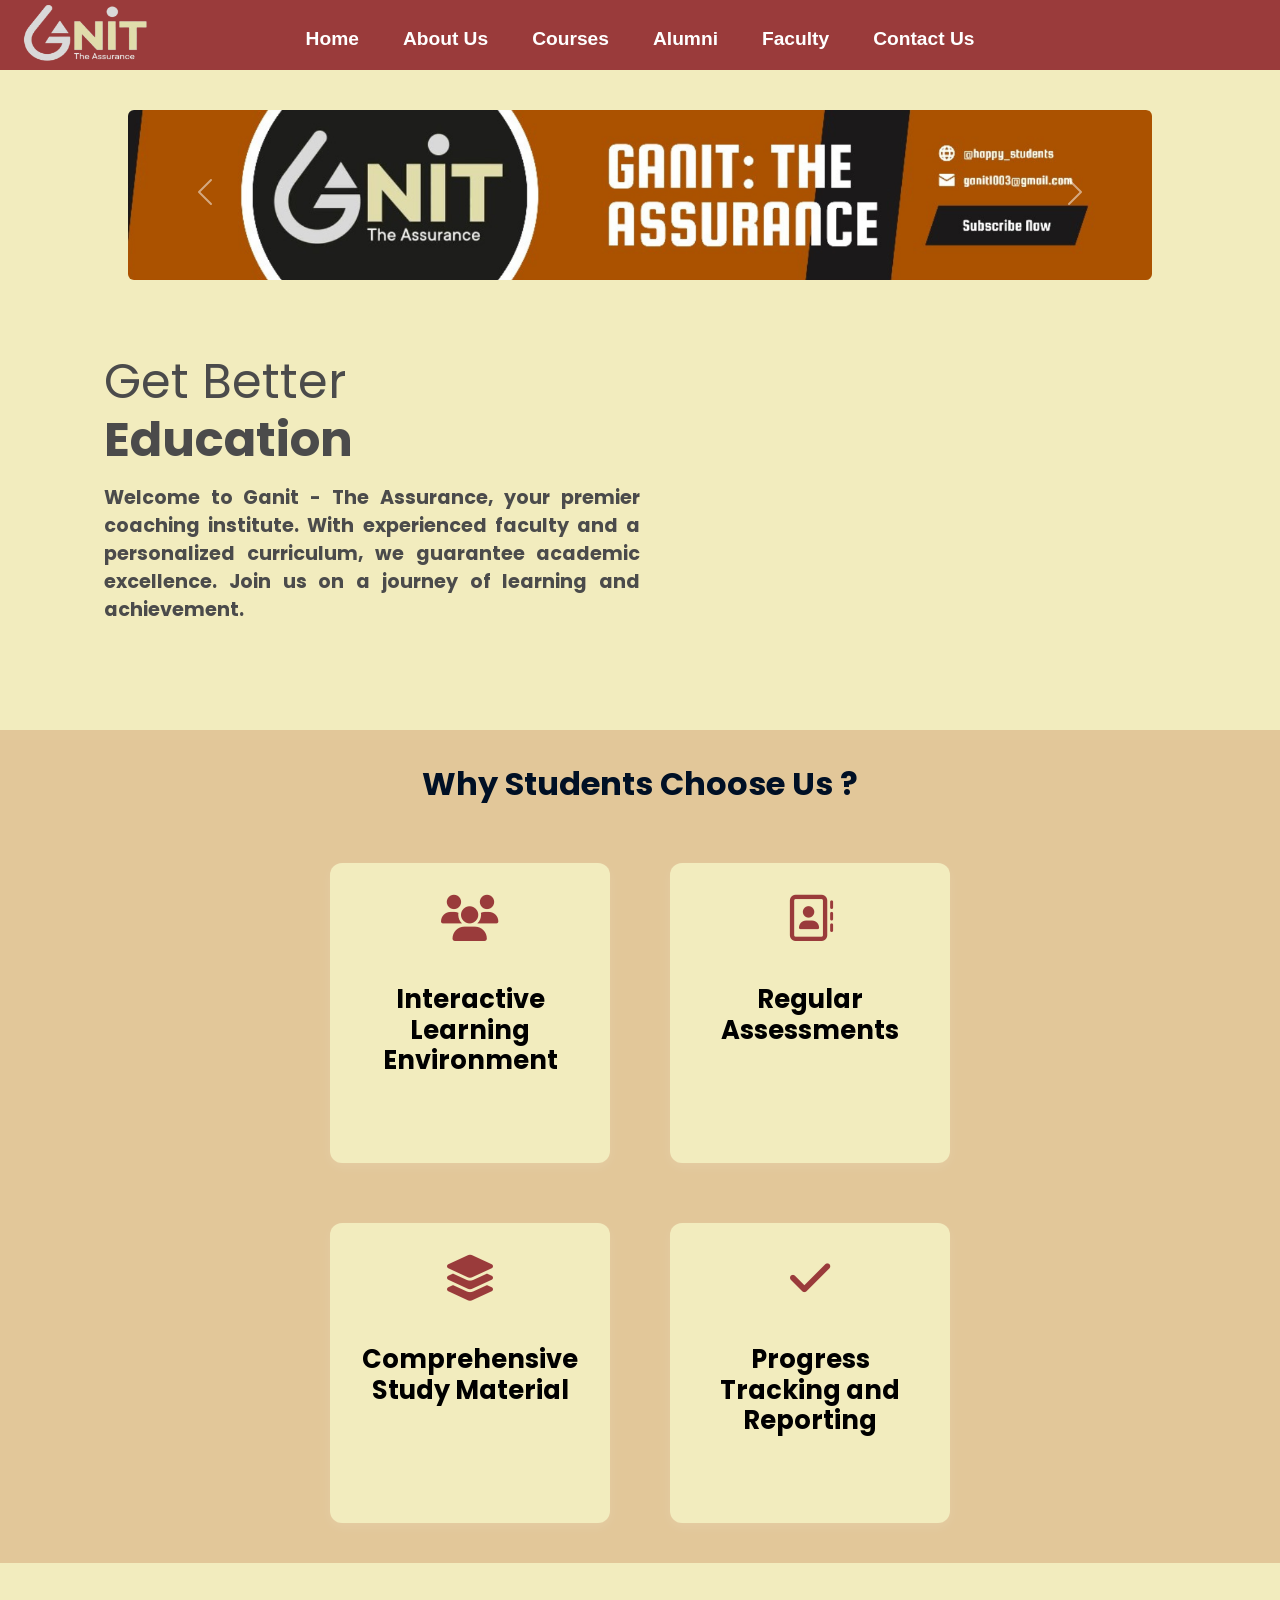
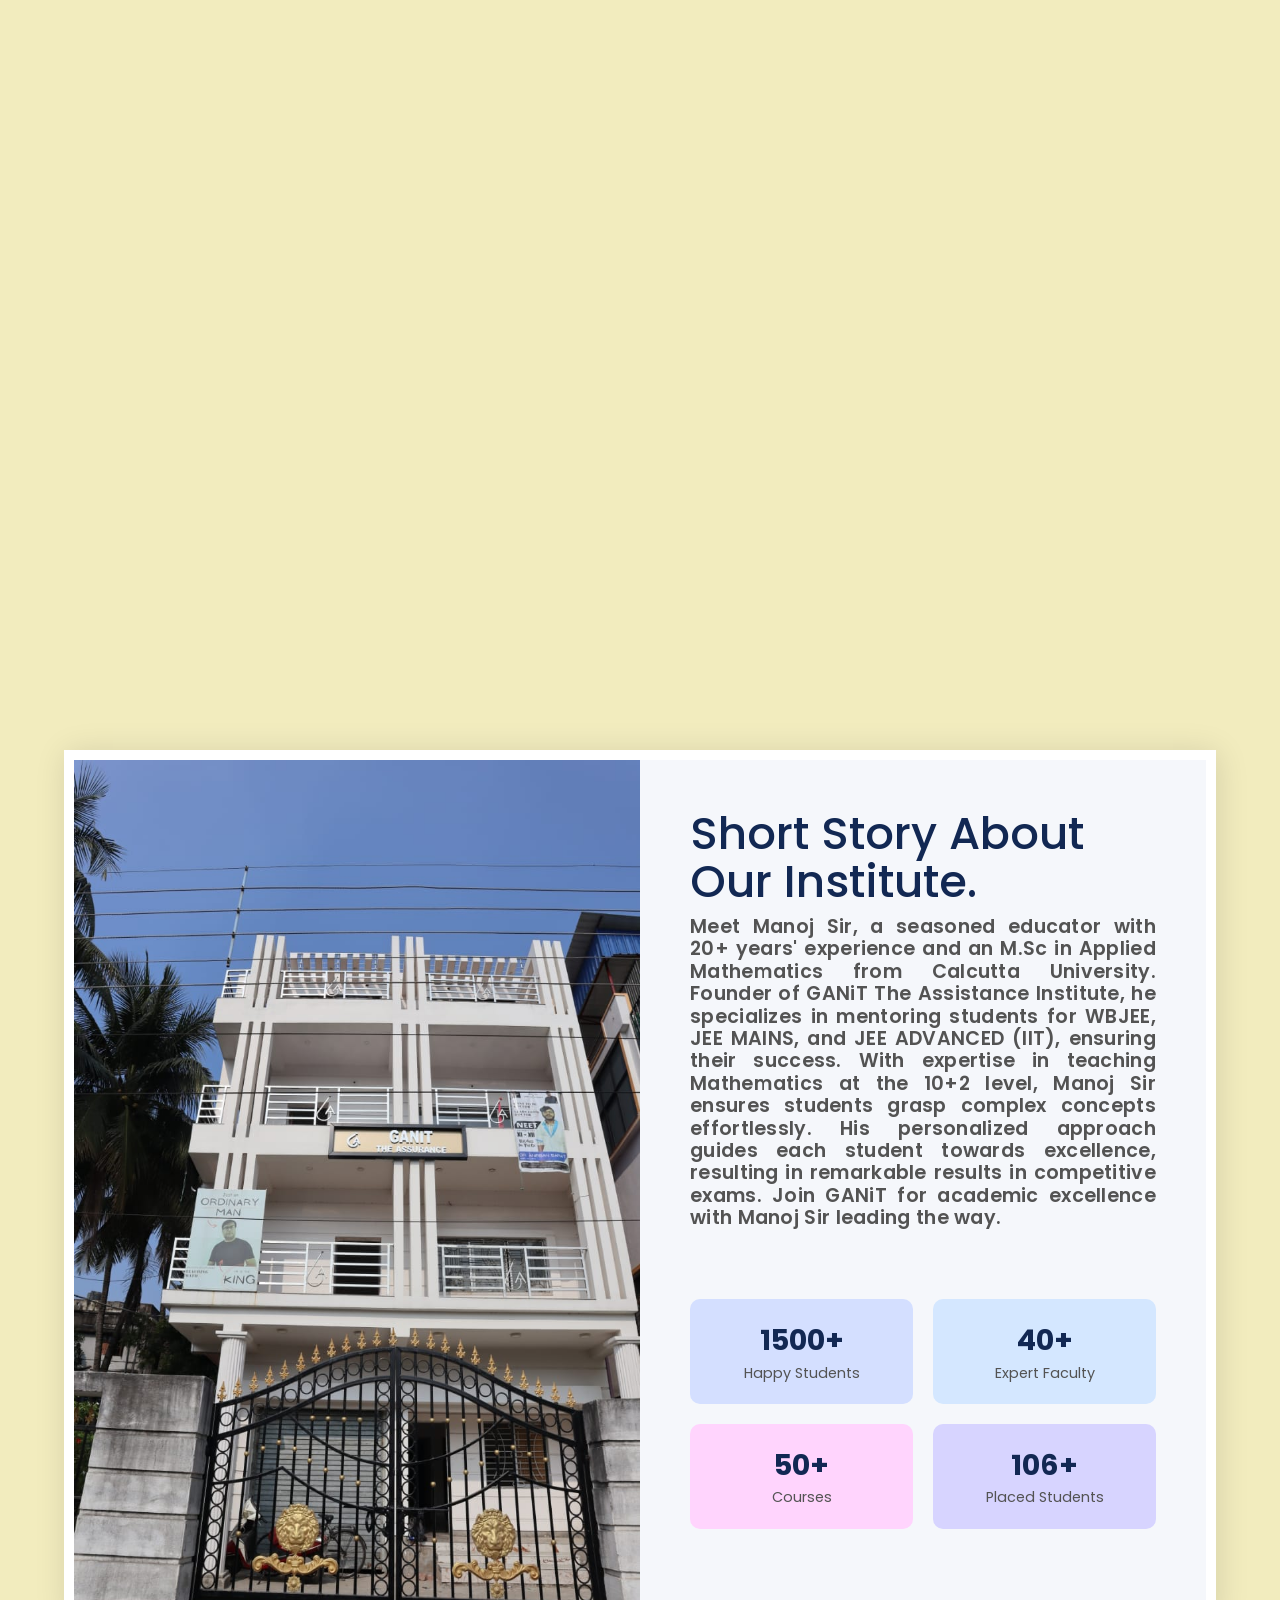
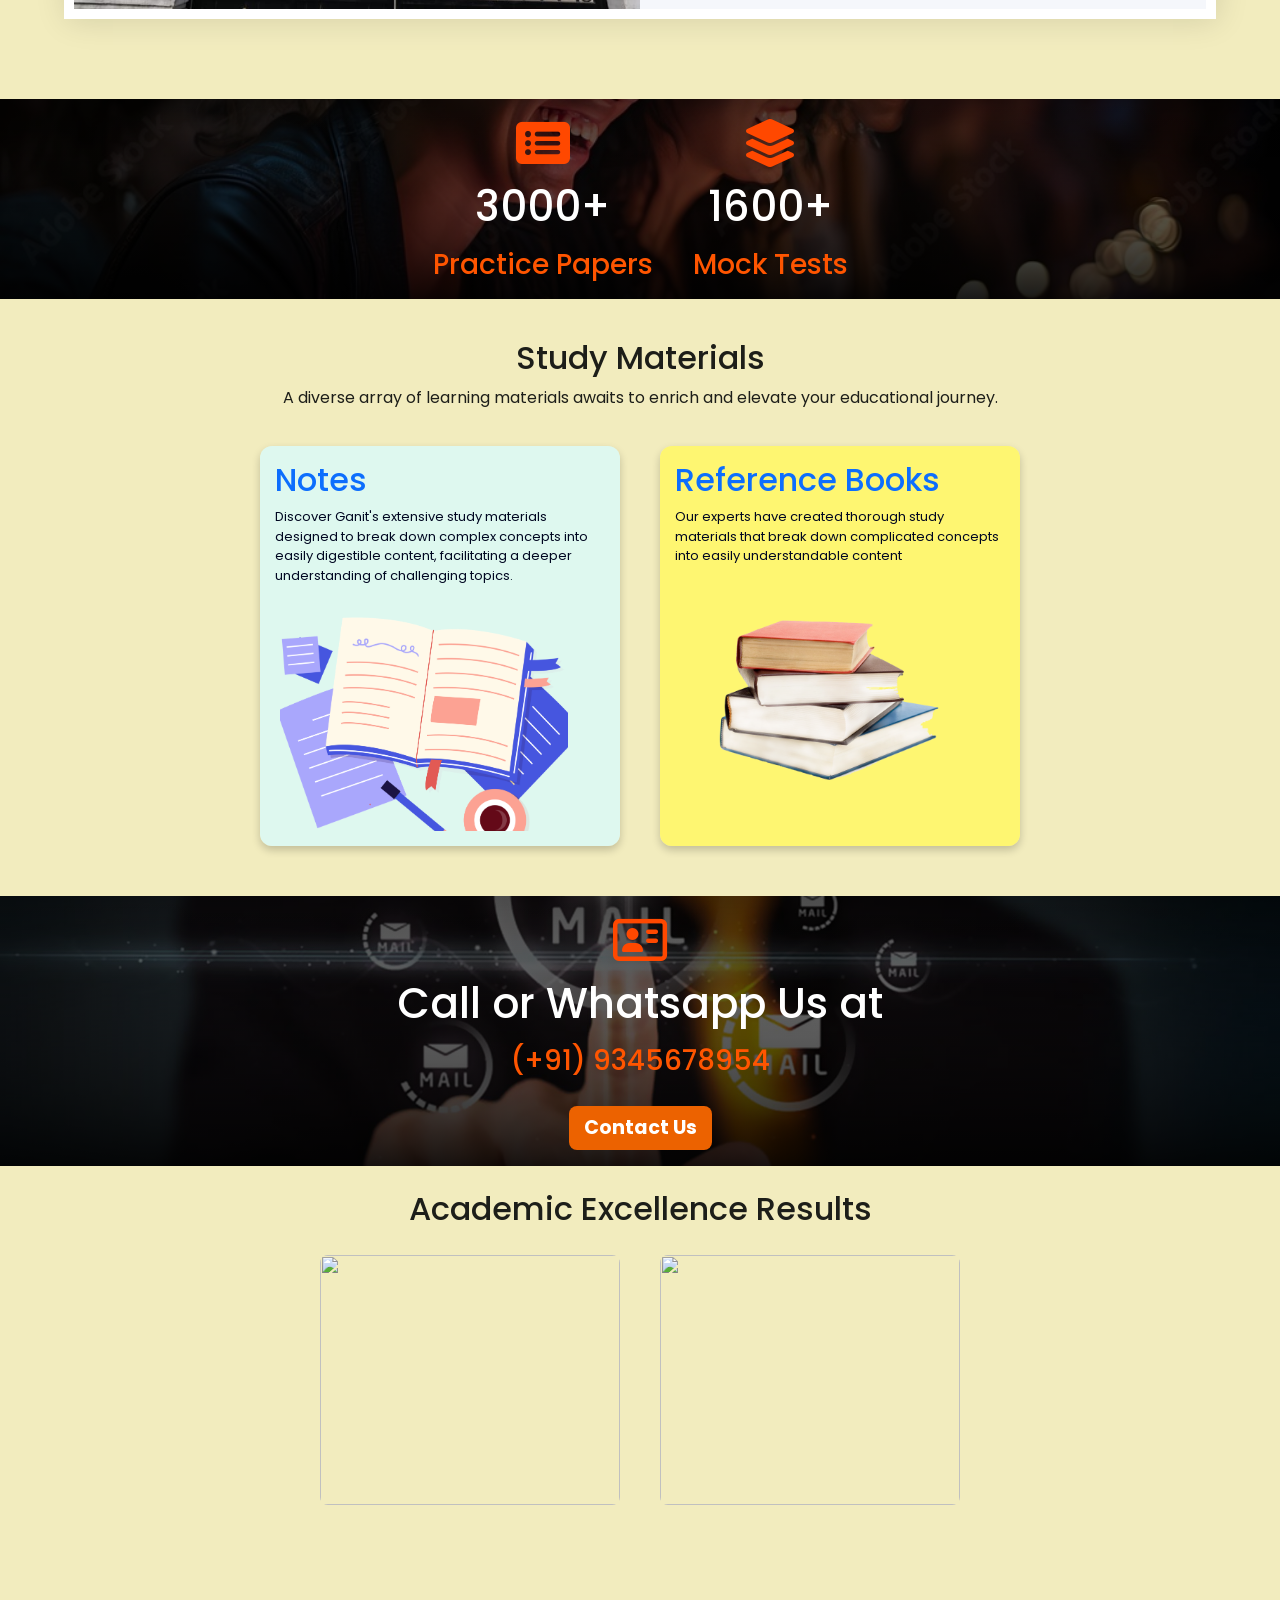
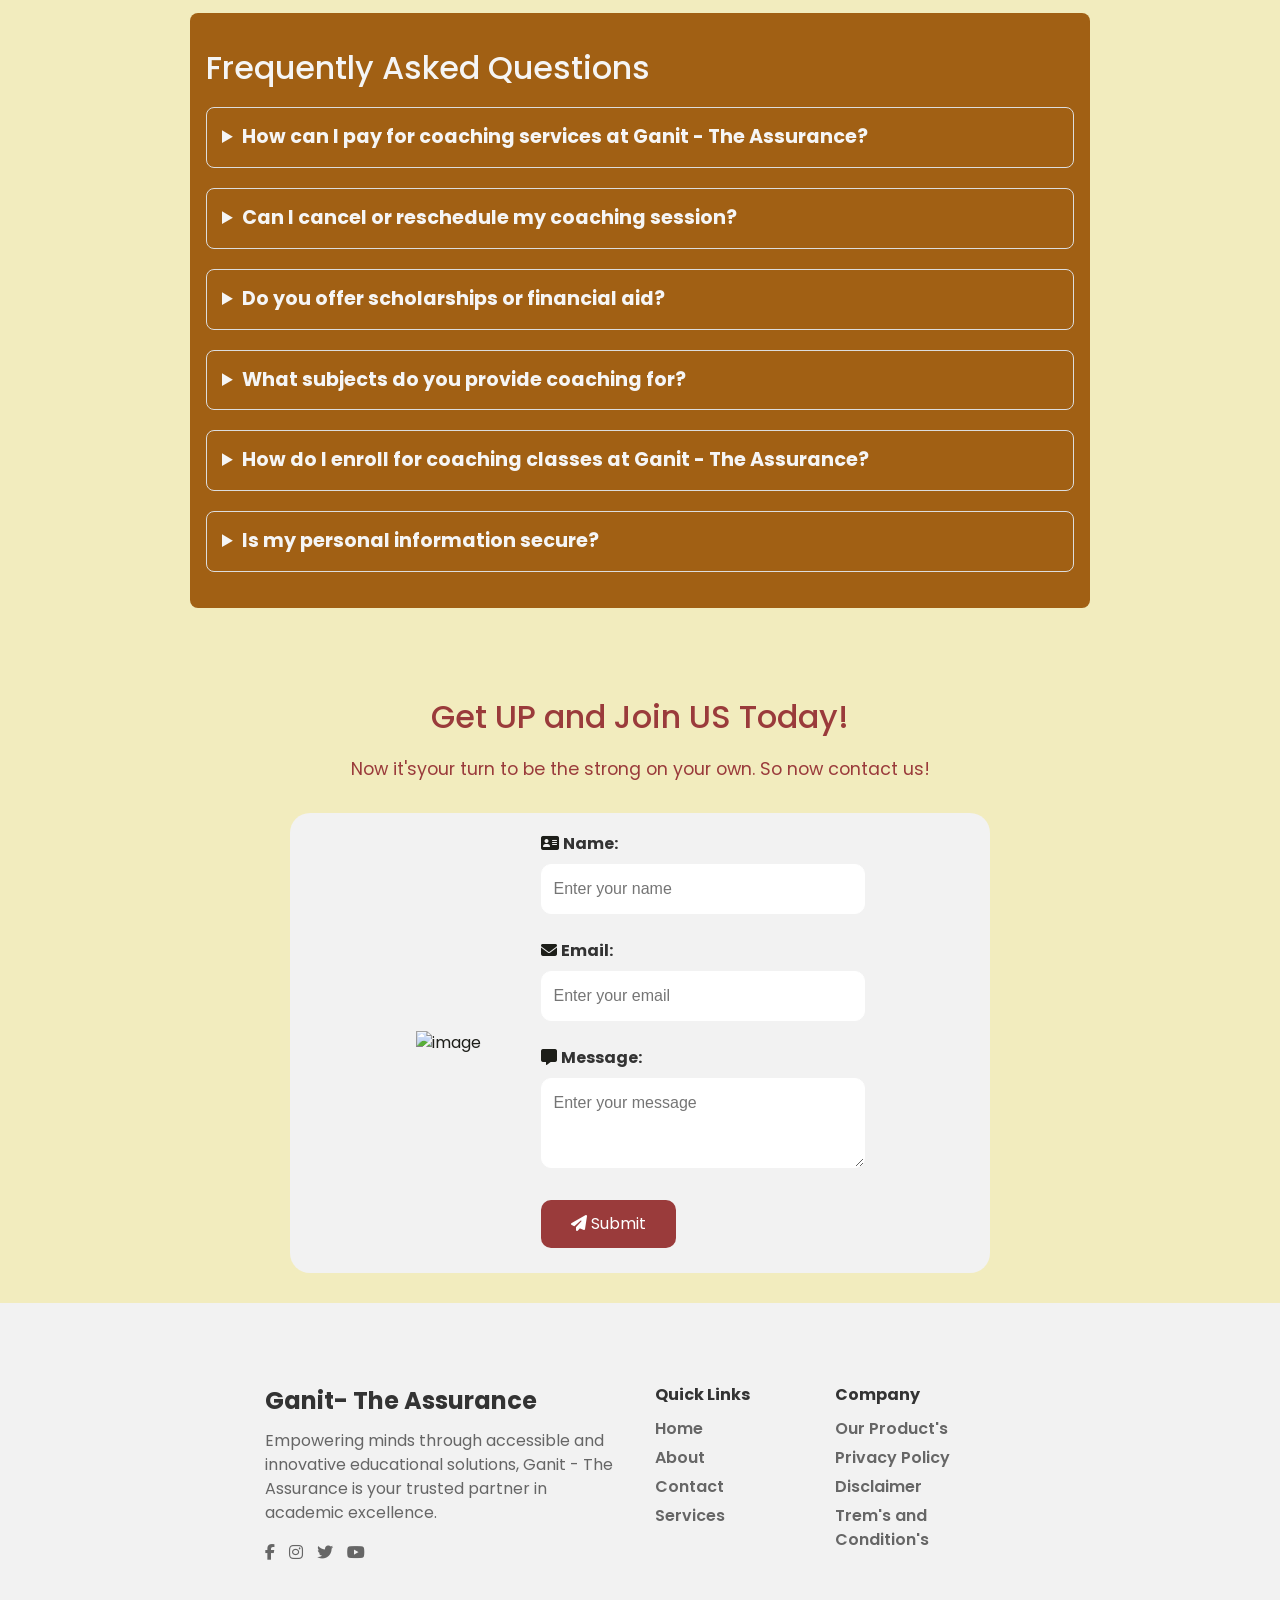
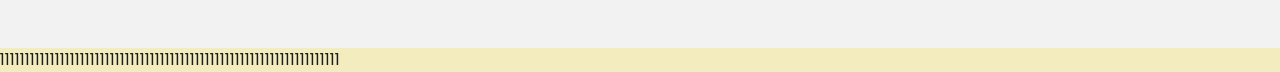
==== index.html @ b333dceb "Add files via upload" ====
<!DOCTYPE html>
<html lang="en">
<head>
    <meta charset="UTF-8">
    <meta name="viewport" content="width=device-width, initial-scale=1.0">
    <title>Ganit - The Assurance</title>
    <!-- Fonts -->
    <link rel="stylesheet" href="https://fonts.googleapis.com/css2?family=Poppins:ital,wght@0,100;0,200;0,300;0,400;0,500;0,600;0,700;0,800;0,900;1,100;1,200;1,300;1,400;1,500;1,600;1,700;1,800;1,900&family=Roboto:ital,wght@0,100;0,300;0,400;0,500;0,700;0,900;1,100;1,300;1,400;1,500;1,700;1,900&display=swap">
    <!-- Font Awesome -->
    <link rel="stylesheet" href="https://cdnjs.cloudflare.com/ajax/libs/font-awesome/6.5.1/css/all.min.css" crossorigin="anonymous">
    <!-- Bootstrap CSS -->
    <link href="https://cdn.jsdelivr.net/npm/bootstrap@5.3.3/dist/css/bootstrap.min.css" rel="stylesheet" integrity="sha384-QWTKZyjpPEjISv5WaRU9OFeRpok6YctnYmDr5pNlyT2bRjXh0JMhjY6hW+ALEwIH" crossorigin="anonymous">
    <!-- Custom CSS -->
    <link rel="stylesheet" href="styles.css">
</head>
<body>
    <!-- Navbar -->
    <div id="pc-view" class="navbar">
        <div class="logo">
            <img src="logo.png" height="60px" width="130px">
        </div>
        <div class="menu">
            <li><a >Home</a></li>
            <li><a >About Us</a></li>
            <li class="dropdown-services">
                <a href="/">Courses</a>
                <ul class="dropdown-content">
                    <li><a href="/">Class 1-8</a></li>
                    <li><a href="/">Class 9-10</a></li>
                    <li><a href="/">Class 11-12</a></li>
                    <li><a href="/">NEET</a></li>
                    <li><a href="/">JEE</a></li>
                </ul>
            </li>
            <li><a href="#">Alumni</a></li>
            <li><a href="faculty.html">Faculty</a></li>
            <li><a >Contact Us</a></li>
        </div>
    </div>

    <!-- Mobile Navbar Toggle Button -->
    <nav id="mobile-view">
        <div class="navbar">
            <div class="menu-toggler">
                <h2 onclick="showSidebar()"><i class="fa-solid fa-bars"></i></h2>
            </div>
            <div class="logo_mobile">
                <img src="logo.png" height="60px" width="130px">
            </div>
        </div>
        <ul  class="sidebar">
            <li id="exit" onclick="hideSidebar()"><a href="#"><svg xmlns="http://www.w3.org/2000/svg" height="24" viewBox="0 -960 960 960" width="24"><path d="m256-200-56-56 224-224-224-224 56-56 224 224 224-224 56 56-224 224 224 224-56 56-224-224-224 224Z"/></svg></a></li>
            <li><a href="#">Home</a></li>
            <li><a href="#">About Us</a></li>
            <li><a href="#">Alumni</a></li>
            <li><a href="faculty.html">Faculty</a></li>
            <li><a href="#">Contact Us</a></li>
        </ul>
        
    </nav>

    <div class="wrapper-main">
        <!-- Carousel -->
        <div class="carousel-container">
            <!-- Carousel Content -->
            <div id="carouselExampleRide" class="carousel slide" data-bs-ride="true">
                <div class="carousel-inner">
                  <div class="carousel-item active">
                    <img src="Ad3.png" class="d-block w-100" alt="Ad 1" style="border-radius: 6px;">
                  </div>
                  <div class="carousel-item">
                    <img src="Ad1.jpg" class="d-block w-100" alt="Ad 2" style="border-radius: 6px;">
                  </div>
                  <div class="carousel-item">
                    <img src="Ad2.jpg" class="d-block w-100" alt="Ad 3" style="border-radius: 6px;">
                  </div>
                </div>
                <button class="carousel-control-prev" type="button" data-bs-target="#carouselExampleRide" data-bs-slide="prev">
                  <span class="carousel-control-prev-icon" aria-hidden="true"></span>
                  <span class="visually-hidden">Previous</span>
                </button>
                <button class="carousel-control-next" type="button" data-bs-target="#carouselExampleRide" data-bs-slide="next">
                  <span class="carousel-control-next-icon" aria-hidden="true"></span>
                  <span class="visually-hidden">Next</span>
                </button>
            </div>
        </div>
        
        <!-- Header -->
        <div class="header">
            <!-- Header Content -->
            <div class="header-element">
                <div class="content">
                    <h1><span>Get Better</span><br/>Education</h1>
                    <p>
                        Welcome to Ganit - The Assurance, your premier coaching institute. With experienced faculty and a personalized curriculum, we guarantee academic excellence. Join us on a journey of learning and achievement.
                    </p>
                </div>
                <div class="myvideo">
                    <!-- <video id="myVideo" src="video.mp4" alt="video" width="360px" height="380px" autoplay >
                        Your browser does not support the video tag.
                      </video> -->
                      <iframe width="460" height="315" src="https://www.youtube.com/embed/YvKFY9hfzYY?si=AIp5Yn1W6_i4miC8" title="YouTube video player" frameborder="0" allow="accelerometer; autoplay; clipboard-write; encrypted-media; gyroscope; picture-in-picture; web-share" allowfullscreen></iframe>
                </div>
            </div>
        </div>
        
        <!-- Container 1 -->
        <div class="container-1">
            <!-- Container 1 Content -->
            <div class="container-1-child">
                <div class="choose-left">
                    <h3 style="margin-bottom: 25px;font-size: 2rem; font-weight: 700; color: rgb(0, 16, 37);">Why Students Choose Us ?</h3>
                </div>
                <div class="choose-right">
                    <div class="service-card">
                        <div class="card-top">
                            <i class="fa-solid fa-users"></i>
                        </div>
                        <div class="card-bottom">
                            <h2>Interactive Learning Environment</h2>
                           
                        </div>
                    </div>
                    <div class="service-card">
                        <div class="card-top">
                            <i class="fa-regular fa-address-book"></i>
                        </div>
                        <div class="card-bottom">
                            <h2>Regular Assessments</h2>
                            
                        </div>
                    </div>
                    <div class="service-card">
                        <div class="card-top">
                            <i class="fa-solid fa-layer-group"></i>
                        </div>
                        <div class="card-bottom">
                            <h2> Comprehensive Study Material</h2>
                            
                        </div>
                    </div>
                    <div class="service-card">
                        <div class="card-top">
                            <i class="fa-solid fa-check"></i>
                        </div>
                        <div class="card-bottom">
                            <h2>Progress Tracking and Reporting</h2>
                           
                        </div>
                    </div>
                </div>
            </div>
        </div>

        <iframe
src="https://www.chatbase.co/chatbot-iframe/dMgCmtQedqHVg6r8U_7fF"
title="Chatbot"
width="100%"
style="height: 100%; min-height: 700px"
frameborder="0"
></iframe>

        <!-- <div class="chat-bot-image">
            <div class="chat-logo">
                <img id="chat-logo-img" src="chatbot.png" height="60px" width="70px">
            </div>
        </div>

        <div class="chatbot-container">
            <div id="header">
                <h1>Chatbot</h1>
            </div>
            <div id="chatbot">
                <div id="conversation" class="conversation">
                    <div class="chatbot-message">
                        <p class="chatbot-text">Hi! 👋 Welcome to the bot of GANIT: THE Assurance. I will assist you know more about the Insitution!</p>
                    </div>
                </div>
                <form id="input-form">
                    <message-container>
                        <input id="user-input" type="text" placeholder="Type your message here">
                        <button id="submit-button" type="button" onclick="sendMessage()">
                            <img class="send-icon" src="send-message.png" alt="">
                        </button>
                    </message-container>
                </form>
            </div>
        </div> -->
        
        
        <!-- Short Story -->
        <section id="our_story">
            <!-- Short Story Content -->
            <div class="our-story-img">
                <img src="1.jpg" />
            </div>
            <div class="our-stroy-text">
                <h2>Short Story About Our Institute.</h2>
                <p>Meet Manoj Sir, a seasoned educator with 20+ years' experience and an M.Sc in Applied Mathematics from Calcutta University. Founder of GANiT The Assistance Institute, he specializes in mentoring students for WBJEE, JEE MAINS, and JEE ADVANCED (IIT), ensuring their success. With expertise in teaching Mathematics at the 10+2 level, Manoj Sir ensures students grasp complex concepts effortlessly. His personalized approach guides each student towards excellence, resulting in remarkable results in competitive exams. Join GANiT for academic excellence with Manoj Sir leading the way.</p>
                <div class="story-numbers-container">
                    <div class="story-numbers-box s-n-box1">
                        <strong>1500+</strong>
                        <span>Happy Students</span>
                    </div>
                    <div class="story-numbers-box s-n-box2">
                        <strong>40+</strong>
                        <span>Expert Faculty</span>
                    </div>
                    <div class="story-numbers-box s-n-box3">
                        <strong>50+</strong>
                        <span>Courses</span>
                    </div>
                    <div class="story-numbers-box s-n-box4">
                        <strong>106+</strong>
                        <span>Placed Students</span>
                    </div>
                </div>
            </div>
        </section>

        <!-- Customer Section -->
        <div class="customer">
            <div class="customer-bg"></div>
            <div class="customer-card">
                <i class="fa-solid fa-rectangle-list"></i>
                <h2>3000+</h2>
                <h3 style="color: #ff5500;">Practice Papers</h3>
            </div>
            <div class="customer-card">
                <i class="fa-solid fa-layer-group"></i>
                <h2>1600+</h2>
                <h3 style="color: #ff5500;">Mock Tests</h3>
            </div>
        </div>

        <!-- Resources Container -->
        <div class="resources-container">
            <!-- Resources Content -->
            <div class="resources-text">
                <h2>Study Materials</h2>
                <p>A diverse array of learning materials awaits to enrich and elevate your educational journey.</p>
            </div>
            <div class="resources-content">
                <a href="#">
                    <div id="reource-1" class="reource">
                        <div class="resource-text">
                            <h2>Notes</h2>
                            <p>Discover Ganit's extensive study materials designed to break down complex concepts into easily digestible content, facilitating a deeper understanding of challenging topics.</p>
                        </div>
                        <div class="resource-image">
                            <img src="3.png"/>
                        </div>
                    </div>
                </a>
                <a href="#">
                    <div id="reource-2" class="reource">
                        <div class="resource-text">
                            <h2>Reference Books</h2>
                            <p>Our experts have created thorough study materials that break down complicated concepts into easily understandable content</p>
                        </div>
                        <div class="resource-image">
                            <img src="4.png"/>
                        </div>
                    </div>
                </a>
            </div>
        </div>

        <!-- Contact Us Section -->
        <div class="customer">
            <!-- Contact Card -->
            <div id="contact" class="customer-bg"></div>
            <div id="wp" class="customer-card">
                <i class="fa-regular fa-address-card"></i>
                <h2>Call or Whatsapp Us at</h2>
                <h3 style="color: #ff5500;">(+91) 9345678954</h3>
                <a href="#"><button class="contact-btn">Contact Us</button></a>
            </div>
        </div>

        <!-- Results Section -->
        <div class="results">
            <!-- Results Content -->
            <h2>Academic Excellence Results</h2>
            <div class="students-list">
                <div class="student-image">
                    <img src="image\1.jpg">
                </div>
                <div class="student-image">
                    <img src="image\2.jpg">
                </div>
            </div>
        </div>

        <!-- FAQ Section -->
        <div class="faq-container">
            <!-- FAQ Content -->
            <h2>Frequently Asked Questions</h2>     
            <details>
                <summary>How can I pay for coaching services at Ganit - The Assurance?</summary>
                <p>We accept various payment methods including credit/debit cards, online payment gateways, and cash. You can choose the payment method that is most convenient for you during the checkout process.</p>
            </details>
            
            <details>
                <summary>Can I cancel or reschedule my coaching session?</summary>
                <p>Yes, you can cancel or reschedule your coaching session by contacting our support team or using our online appointment management system. Please make sure to notify us at least 24 hours in advance to avoid any cancellation fees.</p>
            </details>
            
            <details>
                <summary>Do you offer scholarships or financial aid?</summary>
                <p>Yes, we offer scholarships and financial aid to eligible students. Please check our website or contact our admissions office for more information on scholarship opportunities and application procedures.</p>
            </details>
            
            <details>
                <summary>What subjects do you provide coaching for?</summary>
                <p>We provide coaching for a wide range of subjects including mathematics, science, English, and more. Our experienced faculty ensures comprehensive coverage of syllabi and personalized attention to students' needs.</p>
            </details>
            
            <details>
                <summary>How do I enroll for coaching classes at Ganit - The Assurance?</summary>
                <p>To enroll for coaching classes, simply visit our website and fill out the enrollment form. Alternatively, you can visit our center and speak to our admissions team for assistance with the enrollment process.</p>
            </details>
            
            <details>
                <summary>Is my personal information secure?</summary>
                <p>Yes, we prioritize the security of your personal information. Our platform utilizes advanced encryption technology to safeguard your data and ensure confidentiality.</p>
            </details>
        </div>

        
    <div class="contact-container">
        <section class="contact-section">
            <div class="get-in-touch">
                <h2>Get UP and Join US Today!</h2>
            </div>
            <p>Now it'syour turn to be the strong on your own. So now contact us!</p>
            <div class="form-of">
                <div class="clip-art">
                    <img src="https://cdni.iconscout.com/illustration/premium/thumb/contact-us-5795988-4849052.png" alt="image">
                </div>
                <div class="action-wala">
                    <form action="tanmoy5chanda@gmail.com" method="post" enctype="text/plain">
                        <div class="form-group">
                          <i class="fa-solid fa-address-card"></i>
                            <label for="name">Name:</label>
                            <input type="text" id="name" name="name" placeholder="Enter your name" class="namee" required>
                        </div>
                        <div class="form-group">
                            <i class="fa-solid fa-envelope"></i>
                            <label for="email">Email:</label>
                            <input type="email" id="email" name="email" placeholder="Enter your email" class="emaill" required>
                        </div>
                        <div class="form-group">
                          <i class="fa-solid fa-message"></i>
                            <label for="message">Message:</label>
                            <textarea id="message" name="message" placeholder="Enter your message" class="messagee" required></textarea>
                        </div>
                        <button type="submit" class="submit-f"><i class="fa-solid fa-paper-plane"></i>       Submit</button>
                    </form>
                </div>
            </div>
        </section>
    </div>

    <!-- Footer -->
    <footer>
        <div class="footer-container">
            <!-- Footer Content -->
            <div class="footer-container">
                <!--*comoany-box*-->
                <div class="footer-company-box">
                    <!--logo-->
                    <a href="#" class="logo"><span>Ganit- </span>The Assurance</a>
                    <!--details-->
                    <p>Empowering minds through accessible and innovative educational solutions, Ganit - The Assurance is your trusted partner in academic excellence.</p>
                    <!--social-box-->
                    <div class="footer-social">
                        <a href="#"><i class="fa-brands fa-facebook-f"></i></a>
                        <a href="#"><i class="fa-brands fa-instagram"></i></a>
                        <a href="#"><i class="fa-brands fa-twitter"></i></a>
                        <a href="#"><i class="fa-brands fa-youtube"></i></a>
                    </div>
                </div>
                <!--*link-box-->
                <div class="footer-link-box">
                    <strong>Quick Links</strong>
                    <ul>
                        <li><a href="">Home</a></li>
                        <li><a href="#">About</a></li>
                        <li><a href="#">Contact</a></li>
                        <li><a href="#">Services</a></li>
                    </ul>
                </div>
                <!--*link-box-->
                <div class="footer-link-box">
                    <strong>Company</strong>
                    <ul>
                        <li><a href="#">Our Product's</a></li>
                        <li><a href="#">Privacy Policy</a></li>
                        <li><a href="#">Disclaimer</a></li>
                        <li><a href="#">Trem's and Condition's</a></li>
                    </ul>
                </div>
                
        
            </div>
        </div>
    </footer>

    <!-- JavaScript -->
    <script src="https://cdn.jsdelivr.net/npm/bootstrap@5.3.3/dist/js/bootstrap.bundle.min.js" integrity="sha384-YvpcrYf0tY3lHB60NNkmXc5s9fDVZLESaAA55NDzOxhy9GkcIdslK1eN7N6jIeHz" crossorigin="anonymous"></script>
    <script>
        window.embeddedChatbotConfig = {
        chatbotId: "dMgCmtQedqHVg6r8U_7fF",
        domain: "www.chatbase.co"
        }
        </script>
        <script
        src="https://www.chatbase.co/embed.min.js"
        chatbotId="dMgCmtQedqHVg6r8U_7fF"
        domain="www.chatbase.co"
        defer>
        </script>   11111111111111111111111111111111111111111111111111111111111111111111
    <script>
        function showSidebar() {
            const sidebar = document.querySelector('.sidebar');
            sidebar.style.display = 'flex';
        }
        
        function hideSidebar() {
            const sidebar = document.querySelector('.sidebar');
            sidebar.style.display = 'none';
        }

        document.addEventListener('DOMContentLoaded', function () {
            const detailsElements = document.querySelectorAll('details');
            detailsElements.forEach(function (details) {
                details.addEventListener('click', function () {
                    detailsElements.forEach(function (otherDetails) {
                        if (otherDetails !== details) {
                            otherDetails.removeAttribute('open');
                        }
                     });
                });
             });
        });

    document.addEventListener('DOMContentLoaded', function () {
    // Get the navigation links
    const homeLink = document.querySelector('.menu li:nth-child(1) a');
    const aboutLink = document.querySelector('.menu li:nth-child(2) a');
    const contactLink = document.querySelector('.menu li:nth-child(6) a');
    
    // Add event listener for the home link
    homeLink.addEventListener('click', function (event) {
        // Refresh the page
        location.reload();
    });


    aboutLink.addEventListener('click', function (event) {
        // Scroll to the about us section
        document.querySelector('#our_story').scrollIntoView({
            behavior: 'smooth'
        });
        // Prevent default link behavior
        event.preventDefault();
    });

    contactLink.addEventListener('click', function (event) {
        // Scroll to the contact section
        document.querySelector('#contact').scrollIntoView({
            behavior: 'smooth'
        });
        // Prevent default link behavior
        event.preventDefault();
    });
})

    </script>
</body>
</html>
---- styles.css ----
*{
    padding: 0;
    margin: 0;
}

body{
    background-color: #F2ECBE !important;
    color: #1d1e19;
    font-family: "Poppins", sans-serif !important;
    height: 100vh;
}

a{
    text-decoration: none !important;
}

#mobile-view{
    display: none;
}

.wrapper-main{
    justify-content: center;
    align-items: center;
    margin: 40px auto;
}

.carousel-container{
    max-width: 80%;
    display: flex;
    margin: 0 auto;
    justify-content: center;
    align-items: center;
}


.navbar {
    background-color: #9A3B3B;
    color: #fff;
    font-family: Arial, sans-serif;
    height: 70px;
    display: flex;
    justify-content: center;
    align-items: center;
    padding: 0;
}

.menu {
    display: flex;
    gap: 1em;
    width: 80%;
    justify-content: center;
    align-items: center;
    list-style: none;
    height: 100%;
}

.menu li {
    position: relative;
}

.menu li a:hover {
    color: #ffab73f6;
    border-radius: 5px;
    transition: 0.3s ease;
}

.menu li a {
    color: #fff;
    text-decoration: none;
    padding: 5px 14px;
    cursor: pointer;
}

.dropdown-content {
    background-color: rgb(255, 226, 95);
    padding: 1em 0;
    position: absolute;
    display: none;
    border-radius: 8px;
    top: 100%;
    width: 220px;
    left: 0;
    z-index: 1;
}

.dropdown-content li {
    padding: 0.5em 1em;
    width:100%;
    list-style: none;
    text-align: center;
}

.dropdown-content li a{
    color: #000d1a;
}

.menu .dropdown-services:hover .dropdown-content {
    display: block;
}

/* Highlight entire li on hover */
.dropdown-content li:hover {
    background-color: #575135f6;
    border-radius: 5px;
    transition: 0.3s ease;
}
.dropdown {
    position: relative;
    display: inline-block;
  }
  
  .dropdown-content {
    display: none;
    position: absolute;
    background-color: #f9f9f9;
    min-width: 160px;
    box-shadow: 0px 8px 16px 0px rgba(0,0,0,0.2);
    padding: 12px 16px;
    z-index: 1;
  }
  
  .dropdown:hover .dropdown-content {
    display: block;
  }

.navbar a{
    display: flex;
    color:#000d1a;
    text-decoration: none;
    font-size: larger;
    font-weight: 600;
    padding: 0 10px;
    height: 30px;
}

.sidebar ul:first-child{
    right: 0;
}

.sidebar li:hover{
    background-color: #4b4b4b;
}

.sidebar{
    position: fixed;
    top: 80px;
    left: 0;
    height: 100vh;
    width: 50%;
    z-index: 999;
    background-color: rgba(0, 0, 0, 0.2);
    backdrop-filter: blur(15px);
    box-shadow: -10px 0 10px rgba(0, 0, 0, 0.1);
    flex-direction: column;
    display: none;
    margin: 0 auto;
    padding: 0;
    align-items: flex-start;
    justify-content: flex-start;
}

.sidebar li{
    width: 100%;
    list-style: none;
    padding: 5px 0 5px 20px;
}

.sidebar a{
    width: 100%;
    font-size: large;
    color: #000721;
    font-weight: 700;
}

#exit{
    text-align: right;
    margin-top: 12px;
    padding-right: 20px;
    font-size: large;
}

  .header-nav{
    margin: 0 auto;
    height: 400px;
  }
  
  .header-bg {
    background-image: linear-gradient(to top, rgba(0, 0, 0, 0.9), transparent), linear-gradient(to bottom, rgba(0, 0, 0, 1.7), transparent), url("https://img.freepik.com/free-vector/e-learning-education-template-vector-technology-ad-banner_53876-125996.jpg?w=1380&t=st=1710689305~exp=1710689905~hmac=8cebe348d1c497c34a5799425a6b816971e137e79583cf2e516d527f77cd7b7a");
    background-repeat: no-repeat;
    position: absolute;
    height: 400px;
    z-index: -1;
    width: 100%;
    background-position: center;
    background-size: cover;
    /* filter: blur(6px); */
  }
  
  
  .header-content{
    background-color: #1d1e1950;
    backdrop-filter: blur(5px);
    color: aliceblue;
    font-size: larger;
    justify-content: center;
    text-align: center;
    align-items: center;
    height: 100%;
    display: flex;
    flex-direction: column;
  }


  .header{
    width: 100%;
    display: flex;
    justify-content: center;
    align-items: center;
  }
  
  .header-element {
    padding: 4rem;
    flex: 1;
    display: flex;
    flex-direction: row;
    gap: 2rem;
    align-items: center;
    /* background-color: rgb(0, 0, 0); */
    max-width: 1200px;
    color: #4b4b4b;
  }

  .myvideo iframe{
    border-radius: 12px;
  }
  
  .content{
    width: 50%;
  }
  
  .content h1 {
    margin-bottom: 1rem;
    font-size: 3rem;
    font-weight: 700;
    color: var(--text-dark);
  }
  
  .content h1 span {
    font-weight: 400;
  }
  
  .content p {
    margin-bottom: 2rem;
    color: var(--text-light);
    line-height: 1.75rem;
    font-size: larger;
    font-weight: 700;
    text-align: justify;
  }
  

  .video {
    position: relative;
    text-align: center;
    isolation: isolate;
    display: flex;
    align-items: center;
    display: grid;
    margin: 0 auto;
    padding: 40px;
}


.image img {
    width: 100%;
    max-width: 300px;
    height: auto;
    border-radius: 50%;
}

#myVideo{
    width:"360px" ;
    height:"350px";  
}


.chat-bot-image {
    position: fixed;
    bottom: 20px; /* Adjust this value to change the distance from the bottom */
    right: 25px; /* Adjust this value to change the distance from the right */
    z-index: 9999; /* Ensures it appears over other elements */
    margin: auto auto;
}

.chat-logo {
    background-color: #000045; /* Set the background color if needed */
    padding: 8px 8px 10px 8px; /* Adjust padding as needed */
    border-radius: 50%; /* Makes it circular */
    box-shadow: 6px 6px 8px 0.2px rgba(0, 0, 0, 0.5); /* Updated box shadow */
}

.chatbot-container {
    display: none; /* Hide the chatbot container by default */
    /* Remaining CSS styles */
}


.chatbot-container {
    width: 90%;
    margin: 0 auto;
    background-color: #f5f5f5;
    border: 1px solid #cccccc;
    border-radius: 5px;
    box-shadow: 0 2px 4px rgba(0, 0, 0, 0.1);
    font-family: 'Poppins';
}

#chatbot {
    background-color: #f5f5f5;
    border: 1px solid #eef1f5;
    box-shadow: 0 2px 6px 0 rgba(0, 0, 0, 0.1);
    border-radius: 4px;
}

#header {
    background-color: #9A3B3B;
    color: #ffffff;
    padding: 20px;
    font-size: 1em;
    font-weight: bold;
}

.message-container {
    background: #ffffff;
    width: 100%;
    display: flex;
    align-items: center;
}

#conversation {
    height: 500px;
    overflow-y: auto;
    padding: 20px;
    display: flex;
    flex-direction: column;
}

.user-message,
.bot-message {
    display: flex;
    margin-bottom: 10px;
}

.user-message {
    justify-content: flex-end;
}

.bot-message {
    justify-content: flex-start;
}

.chatbot-text {
    font-size: 1.1em;
    padding: 15px;
    border-radius: 5px;
    box-shadow: 0 2px 4px rgba(0, 0, 0, 0.1);
}

.user-message .chatbot-text {
    background-color: #792f2f;
    color: white;
}

.bot-message .chatbot-text {
    background-color: #e9ecef;
    color: #333333;
}

#input-form {
    display: flex;
    align-items: center;
    border-top: 1px solid #eef1f5;
}

#user-input {
    flex: 1;
    height: 60px;
    border: 1px solid #eef1f5;
    border-radius: 4px;
    padding: 0 10px;
    font-size: 14px;
    transition: border-color 0.3s;
    background: #ffffff;
    color: #333333;
    border: none;
}

.send-icon {
    margin-right: 10px;
    cursor: pointer;
}

#user-input:focus {
    border-color: #333333;
    outline: none;
}

#submit-button {
    background-color: transparent;
    border: none;
}

/* Scrollbar styles */
::-webkit-scrollbar {
    width: 10px;
}

::-webkit-scrollbar-track {
    background: #f1f1f1;
}

::-webkit-scrollbar-thumb {
    background: #888;
}

::-webkit-scrollbar-thumb:hover {
    background: #555;
}


.container-1{
    background-color: #E2C799;
    width: 100%;
    margin: 0 auto;
    display: grid;
    padding: 20px 0;
    justify-content: center;
  }
  
  .container-1-child{
    display: flex;
    max-width: 1400px;
    flex-direction: column;
  }

  .choose-left h3{
    color: rgb(37 0 0 / 46%);
  }
  
  .choose-left{
    width: 100%;
    padding: 15px 30px;
    color: #ffff;
    justify-content: center;
    text-align: center;
    align-items: center;
    display: flex;
    flex-direction: column;
  }
  
  .choose-right{
    justify-content: center;
    align-items: center;
    width: 100%;
    display: flex;
    gap: 20px;
   flex-wrap: wrap;
  }
  
  .service-card {
    display: flex;
    flex-direction: column;
    width: 280px;
    height: 300px;
    margin: 20px;
    background-color: #F2ECBE;
    color: #000721;
    border-radius: 12px;
    padding: 12px;
    box-shadow: 0 4px 12px rgba(255, 255, 255, 0.1); /* Adjust the shadow as needed */
    transition: all ease 1s;
  }
  
  .service-card:hover {
    transform: scale(1.08); /* Scale up by 5% on hover */
  }
  
  
  .card-top{
    color: #9A3B3B;
    font-size: 46px;
    text-align: center;
    padding: 10px;
  }
  
  .card-bottom{
    padding: 10px 12px;
    text-align: center;
  }
  
  .card-bottom h2{
    text-align: center;
    margin-top: 10px;
    font-weight: bold !important;
    font-size: 1.6rem !important;
    color: rgb(0, 0, 0);
  }
  

  #our_story{
    background-color: #f5f7fb;
    max-width: 1200px;
    width: 90%;
    margin: 80px auto;
    border: 10px solid #ffffff;
    box-shadow: 2px 2px 30px rgba(0,0,0,0.12);
    display: grid;
    grid-template-columns: 1fr 1fr;
}
.our-story-img{
    position: relative;
    display: flex;
}
.our-story-img img{
    width: 100%;
    height: 100%;
    object-fit: cover;
    object-position: center;
}
.story-play-btn{
    position: absolute;
    left: 10px;
    top: 0px;
    display: flex;
    flex-direction: column;
    justify-content: center;
    align-items: center;
    background-color: #dd3f3f;
    padding: 20px 10px;
    border-radius: 4px 4px 10px 10px;
    color: #ffffff;
    font-size: 0.6rem;
    text-transform: uppercase;
    font-weight: 500;
}
.story-play-btn i{
    width: 30px;
    height: 30px;
    border-radius: 50%;
    background-color: #aa2f0a;
    color: #ffffff;
    display: flex;
    justify-content: center;
    align-items: center;
    margin-bottom: 10px;
}
.our-stroy-text{
    padding: 50px;
}
.our-stroy-text h2{
    font-size: 2.8rem;
    color: #122853;
    line-height: 3rem;
}
.our-stroy-text p{
    color: #535353;
    font-size: 1.2rem;
    font-weight: 600;
    margin: 10px 0px;
    line-height: 1.4rem;
    text-align: justify;
    letter-spacing: 0.3px;
}
.our-stroy-text p a{
    color: #122853;
    text-decoration: underline;
}
.story-numbers-container{
    display: grid;
    grid-template-columns: 1fr 1fr;
    grid-gap: 20px;
    margin-top: 70px;
}
.story-numbers-box{
    padding: 20px;
    display: flex;
    flex-direction: column;
    justify-content: center;
    align-items: center;
    text-align: center;
    border-radius: 10px;
}
.story-numbers-box strong{
    color: #122853;
    font-weight: 700;
    font-size: 1.8rem;
}
.story-numbers-box span{
    color: #535353;
    font-size: 0.9rem;
}
.s-n-box1{
    background-color: #d4dfff;
}
.s-n-box2{
    background-color: #d4e7ff;
}
.s-n-box3{
    background-color: #ffd4fd;
}
.s-n-box4{
    background-color: #d7d4ff;
}



.customer{
    display: flex;
    margin: 0 auto;
    justify-content: center;
    text-align: center;
  }
  
  .customer-bg{
    background-image: linear-gradient(to top, rgba(0, 0, 0, 0.9), transparent), linear-gradient(to bottom, rgba(0, 0, 0, 0.7), transparent), url("5.jpeg");
    background-repeat: no-repeat;
    position: absolute;
    height: 200px;
    z-index: -1;
    width: 100%;
    background-position: center;
    background-size: cover;
  }
  
  .customer-card{
    margin: 20px;
    display: flex;
    flex-direction: column;
    text-align: center;
    color: #fff;
  }
  
  .customer-card i{
    color: #ff4800;
    font-size: 48px;
  }
  
  .customer-card h2{
    font-size: 42px;
    margin: 15px;
  }

.resources-container{
    width: 100%;
    margin: 30px auto;
}

.resources-text{
    display: grid;
    text-align: center;
    justify-content:center;
    text-align: center;
}

.resources-content{
    width: 100%;
    display: flex;
    flex-direction: row !important;
    justify-content: center;
    align-items: center;
}

.reource{
    display: flex;
    flex-direction: column;
    width: 360px;
    height: 400px;
    border-radius: 12px;
    box-shadow: 0px 4px 8px rgba(0, 0, 0, 0.2); /* Correct box-shadow syntax */
    margin: 20px;
}

.resource-text{
    padding: 15px;
}

.resource-text p{
    font-size: small !important;
    color: #000721;
}

.resource-image{
    height: 250px;
    display: grid;
    justify-content: center;
    text-align: center;
    padding: 0 20px 10px 20px;
    transition: all ease 0.4s;
}

.resource-image img{
    width: 90%;
}

.resource-image:hover{
    transform: scale(1.03);
}

#reource-1{
    background-color: #d7fdffc0 !important;
}

#reource-2{
    background-color: #fff86be9 !important;
}

#contact{
    background-image: linear-gradient(to top, rgba(0, 0, 0, 0.9), transparent), linear-gradient(to bottom, rgba(0, 0, 0, 0.7), transparent), url("6.jpg");
    height: 270px;
}

.contact-btn{
    background-color: #ec6200;
    color: #ffffff;
    border-radius: 8px;
    font-size: larger !important;
    font-weight: 700;
    padding:8px 15px;
    border: none;
    margin: 20px;
}

.results{
    text-align: center;
    background-color: #adadad00 !important;
}

.students-list{
    overflow-y: auto;
    padding: 8px;
    display: flex;
    flex-direction: row;
    justify-content: center;
    align-items: center;
}

.student-image {
    margin: 10px 20px;
    width: 300px;
    height: 250px;
    overflow: hidden; /* Ensure the image doesn't overflow its container */
}

.student-image img {
    border-radius: 8px;
    box-shadow: #000721 1px;
    width: 100%;
    height: 100%; /* Ensure the image fills its container */
    object-fit: cover; /* Maintain aspect ratio and cover the entire container */
}


/******************************** CSS STYLINGS FOR FAQs ***********************************/


.faq-container {
    border-radius: 8px;
    padding: 16px;
    max-width: 900px;
    width: 999.9px;
    margin: 90px auto;
    background-color: #a16014;
    color: whitesmoke;
}

.faq-container h2{
    margin: 20px auto;
}

details {
    border: 1px solid #ddd;
    margin: 20px auto;
    padding: 15px;
    cursor: pointer;
    border-radius: 8px;
    transition: all ease 0.1s;
}

details p{
    padding: 10px 0 0 20px;
}

summary {
    font-weight: bold;
    font-size: 1.2rem;
}

details[open] {
    background-color: #C08261;
    border: 1px solid #ccc;
}

.clip-art img {
    background-color: transparent; /* Remove background color */
    width: 281px; /* Set the width to make it bigger */
    height: 355px;
    height: auto; /* Maintain aspect ratio */
  }
  
  .action-wala {
    padding-left: 40px;
  }
  
  .contact-container {
    display: flex;
    justify-content: center;
    align-items: center;
    margin-top: 40px; /* Add some margin to separate the sections */
  }
  
  .clip-art {
    margin-right: 20px; /* Add margin to create space between the image and the form */
  }
  
  .form-of {
    display: flex;
    flex-direction: row; /* Align form elements vertically */
    justify-content: center;
    align-items: center;
    background-color: #f2f2f2;
    border-radius: 20px;
    margin-bottom: 30px;
    width: 700px;
    height: 460px;
  }
  
  .contact-section h2 {
    font-size: 2em;
    margin-bottom: 20px;
    color: #9A3B3B;
    display: flex;
    justify-content: center; /* Horizontal center */
    align-items: center; 
  }
  
  .contact-section p {
    font-size: 1.1em;
    color: #9A3B3B;
    margin-bottom: 30px;
    text-align: center;
  }
  
  .form-group {
    margin-bottom: 25px;
  }
  
  label {
    /* display: block; */
    margin-bottom: 8px;
    font-weight: bold;
    color: #333;
  }
  
  .namee,
  .emaill,
  .messagee {
    /* height: 60px;
    width: 450px; */
    border-radius: 10px;
    border-color: #fff;
    font-family: 'Gill Sans', 'Gill Sans MT', Calibri, 'Trebuchet MS', sans-serif;
    color: #3b95b6;
    background-color: #ffffff;
  }
  
  .messagee {
    height: 90px;
  }
  
  input,
  textarea {
    width: 100%;
    padding: 12px;
    border: 1px solid #ccc;
    border-radius: 5px;
    font-size: 1em;
    color: #333;
    transition: border-color 0.3s ease-in-out;
  }
  
  input:focus,
  textarea:focus {
    outline: none;
    border-color: #666;
  }
  
  button {
    border-radius: 10px;
    margin-bottom: 5px;
    background-color: #9A3B3B;
    color: #fff;
    padding: 12px 30px;
    border: none;
    cursor: pointer;
    font-size: 1em;
    transition: background-color 0.3s ease-in-out;
  }
  
  
  button:hover {
      background-color: #686868;
  }
  

#subscribe{
    max-width: 1000px;
    width: 90%;
    background-color:#9f6a45;
    padding: 50px;  
    border-radius: 10px;
    margin: 50px auto;
    display: flex;
    flex-direction: column;
    justify-content: center;
    align-items: center;
}
#subscribe h3{
    font-size: 2.6rem;
    color: #ffffff;
    font-weight: 600;
    line-height: 3.4rem;
    max-width:600px;
    text-align: center;
}
.subscribe-box{
    max-width: 600px;
    width: 100%;
    background-color: #ffffff;
    border-radius: 4px;
    height: 50px;
    display: flex;
    padding: 2px;
    margin-top: 20px;
}
.subscribe-box input{
    width: 100%;
    height: 96%;
    padding: 10px 10px;
    border: none;
    outline: none;
}
.subscribe-box button{
    background-color: #122853;
    color: #ffffff;
    border-radius: 4px;
    max-width: 120px;
    width: 100%;
    border: none;
    outline: none;
    cursor: pointer;
    text-transform: uppercase;
    font-weight: 500;
    letter-spacing: 0.4px;
}


/* Footer Container */
.footer-container {
    display: flex;
    justify-content: center;
    padding:40px 20px;
    background-color: #f2f2f2;
}

/* Footer Company Box */
.footer-company-box {
    width: 30%;
    margin-right: 30px;
}

.footer-company-box .logo {
    font-size: 24px;
    color: #333;
    text-decoration: none;
    font-weight: bold;
}

.footer-company-box p {
    margin-top: 10px;
    color: #666;
}

.footer-company-box .footer-social a {
    margin-right: 10px;
    color: #666;
    text-decoration: none;
}

/* Footer Link Box */
.footer-link-box {
    width: 15%;
}

.footer-link-box strong {
    display: block;
    margin-bottom: 10px;
    font-weight: bold;
    color: #333;
}

.footer-link-box ul {
    list-style-type: none;
    padding: 0;
}

.footer-link-box ul li {
    margin-bottom: 5px;
}

.footer-link-box ul li a {
    color: #666;
    font-weight: 600;
    text-decoration: none;
    transition: all ease 0.2s;
}

.footer-link-box ul li a:hover{
    color: #000d1a;
}

/* Footer Bottom */
.footer-bottom {
    background-color: #333;
    color: #fff;
    text-align: center;
    padding: 10px 0;
}

.footer-bottom .footer-owner {
    margin-right: 10px;
}

.footer-bottom .copyright {
    font-size: 14px;
}

.footer-social i:hover{
    color: #000721;
}


@media (max-width:1350px)  {
    .choose-right{
        width: 100%;
        display: grid;
        grid-template-columns: auto auto ;
    }
    
}

@media (min-width:1070px){

    .navbar .logo {
        font-size: 32px;
        top: 2px;
        left: 20px;
        position: absolute;
    }
}

@media (max-width:1070px)  {

    .menu{
        gap: 0rem;
        right: 2px !important;
        position: relative;
    }

    .menu li a{
        padding:7px 0.4rem;
    }

    .content{
        width: 100%;
    }

    .header-element{
        display: flex;
        flex-direction: column;
    }

    .faq-container{
        width: 90%;
    }
}

@media (max-width:850px){

    #our_story{
        grid-template-columns: 1fr;
        width: 80%;
        background-image: url("1.jpg");
        background-position: center;
        background-repeat: no-repeat;
    }

    .our-story-img{
        display: none;
    }

    .our-stroy-text{
        width: 100%;
        background-color: #7d7d7da1;
        backdrop-filter: blur(10px);
    }

    .our-stroy-text p{
        color: #000d1a;
    }

    .story-numbers-container span{
        color: #000d1a;
        font-weight: 700;
    }

    .footer-container{
        width: 100%;
        padding: 30px;
        display: flex;
        flex-direction: column;
    }

    .footer-company-box{
        width: 100%;
        margin: 20px 0;
    }

    .footer-link-box{
        width: 100%;
        margin: 20px 0;
    }
}

@media (max-width:750px){

    .navbar{
        width: 100%;
        display: flex;
        justify-content: center;
        align-items: center;
        text-align: center;
        flex-direction: column;
        height: auto;
        padding: 10px 0;
        margin: 0 auto;
    }

    .logo{
        margin-bottom: 20px;
    }

    .logo img{
        width: 100%;
        justify-content: center;
        margin: 0 auto;
        align-items: center;
    }

    .menu {
        justify-content: center;
        align-items: center;
        text-align: center;
        margin: 0 auto;
        width: 100%;
    }

    .menu li a{
        font-size: medium;
    }
}


@media (max-width:800px)  {

    .service-card{
        width: 230px;
        height: 250px;
        box-shadow: 0px 8px 12px rgba(0, 0, 0, 0.7);
    }

    .card-bottom h2{
        font-size: 1.2rem !important;
    }

    .students-list{
        display: flex;
        flex-wrap: wrap;
    }

    .resources-content{
        display: flex;
        flex-direction: column !important;
    }

    .resources-text{
        margin: 0 auto;
        text-align: center;
        width: 90%;
    }

    .contact-section{
        display: flex;
        flex-direction: column;
        justify-content: center;
        align-items: center;
    }

    .form-of{
        width: 98%;
        max-width: 700px;
    }

    .action-wala{
        padding-left: 10px;
    }

    .action-wala form{
        width: 92%;
    }

}

@media (max-width:650px){
    .customer{
        margin: 20px auto;
    }

    .myvideo iframe{
        width: 400px;
        height: 280px;
    }

    .customer-card h2{
        font-size: 1.4rem !important;
    }
    
    .customer-card h3{
        font-size: medium;
    }

    .service-card{
        width: 150px;
        height: 180px;
    }
    
    .card-bottom h2{
        font-size: 0.9rem !important;
        margin-top: 0;
    }

    #wp h3{
        font-weight: 800;
    }
}

@media (max-width:600px){

    .wrapper-main{
        max-width:600px ;
    }

    .carousel-container{
        display: none;
    }

    .header-element{
        width: 95%;
        display: flex;
        justify-content: center;
        align-items: center;
        margin: 30px auto;
    }

    .container-1{
        align-items: center;
        margin: 30px auto;
    }

    .choose-right{
        display: flex;
        flex-wrap: wrap;
        justify-content: center;
        align-items: center;
    }

    .customer{
        background-image: linear-gradient(to top, rgba(0, 0, 0, 0.9), transparent), linear-gradient(to bottom, rgba(0, 0, 0, 0.7), transparent), url("5.jpeg");
        width: 100%;
        background-repeat: no-repeat;
        background-position: center;
    }

    .customer-bg{
        display: none;
    }

    .clip-art{
        margin: 0;
        display: none;
    }

    .contact-section{
        max-width: 460px;
        width: 90%;
    }

    .form-of{
        width: 100%;
    }

    .action-wala{
        width: 100%;
        padding: 20px;
        
    }

    .get-in-touch{
        text-align: center;
    }

    .submit-f{
        margin: 0 auto;
        align-self: center;
        display:flex ;
    }
}


@media (max-width:550px){
    #pc-view{
        display: none;
    }

    #mobile-view{
        display: block;
    }

    .navbar{
        position: fixed;
        top: 0;
        z-index: 1000;
        display: flex;
        flex-direction: row !important;
        height: 80px;
    }

    .menu-toggler{
        left: 30px;
        position: absolute;
    }

    .menu-toggler h2{
        display: inline;
        justify-self: center;
        font-size: 2.5rem;
    }

    .choose-left h3{
        font-size: x-large !important;
    }

}


@media (max-width:450px){
    .wrapper-main{
        max-width: 450px;
        display: flex;
        flex-direction: column;
        justify-content: center;
        align-items: center;
        margin: 20px auto;
    }

    .header-element{
        width: 90%;
    }

    .myvideo{
        max-width: 100%;
        display: flex;
        justify-content: center;
        align-items: center;
    }

    .myvideo iframe{
        width: 300px;
        height: 270px;
    }

    .carousel-container{
        display: none;
    }

    .service-card{
        height: 250px;
        width: 280px;
    }

    .content{
        width: 85%;
        margin: 0 auto;
        padding: 10px;
    }

    .card-bottom h2{
        font-size: 1.6rem !important;
    }

    .header-element{
        padding: 30px 10px;
        display: flex;
        justify-content: center;
        align-items: center;
    }

    .choose-right{
        display: flex;
        flex-direction: column;
    }

    #our_story{
        border: 5px solid #ffff;
        margin: 30px auto;
    }

    #wp{
        margin: 20px auto;
    }

    #our_story{
        width: 90%;
    }

    .our-stroy-text{
        padding: 15px;
    }

    .our-stroy-text p{
        font-size: medium;
    }

    .reource{
        width: 90%;
        max-width: 320px;
        margin: 20px auto;
    }

    .student-image{
        width: 250px;
    }

    #subscribe{
        padding: 0;
        width: 80%;
    }

    .contact-section{
        max-width: 370px;
        width: 90%;
    }
}
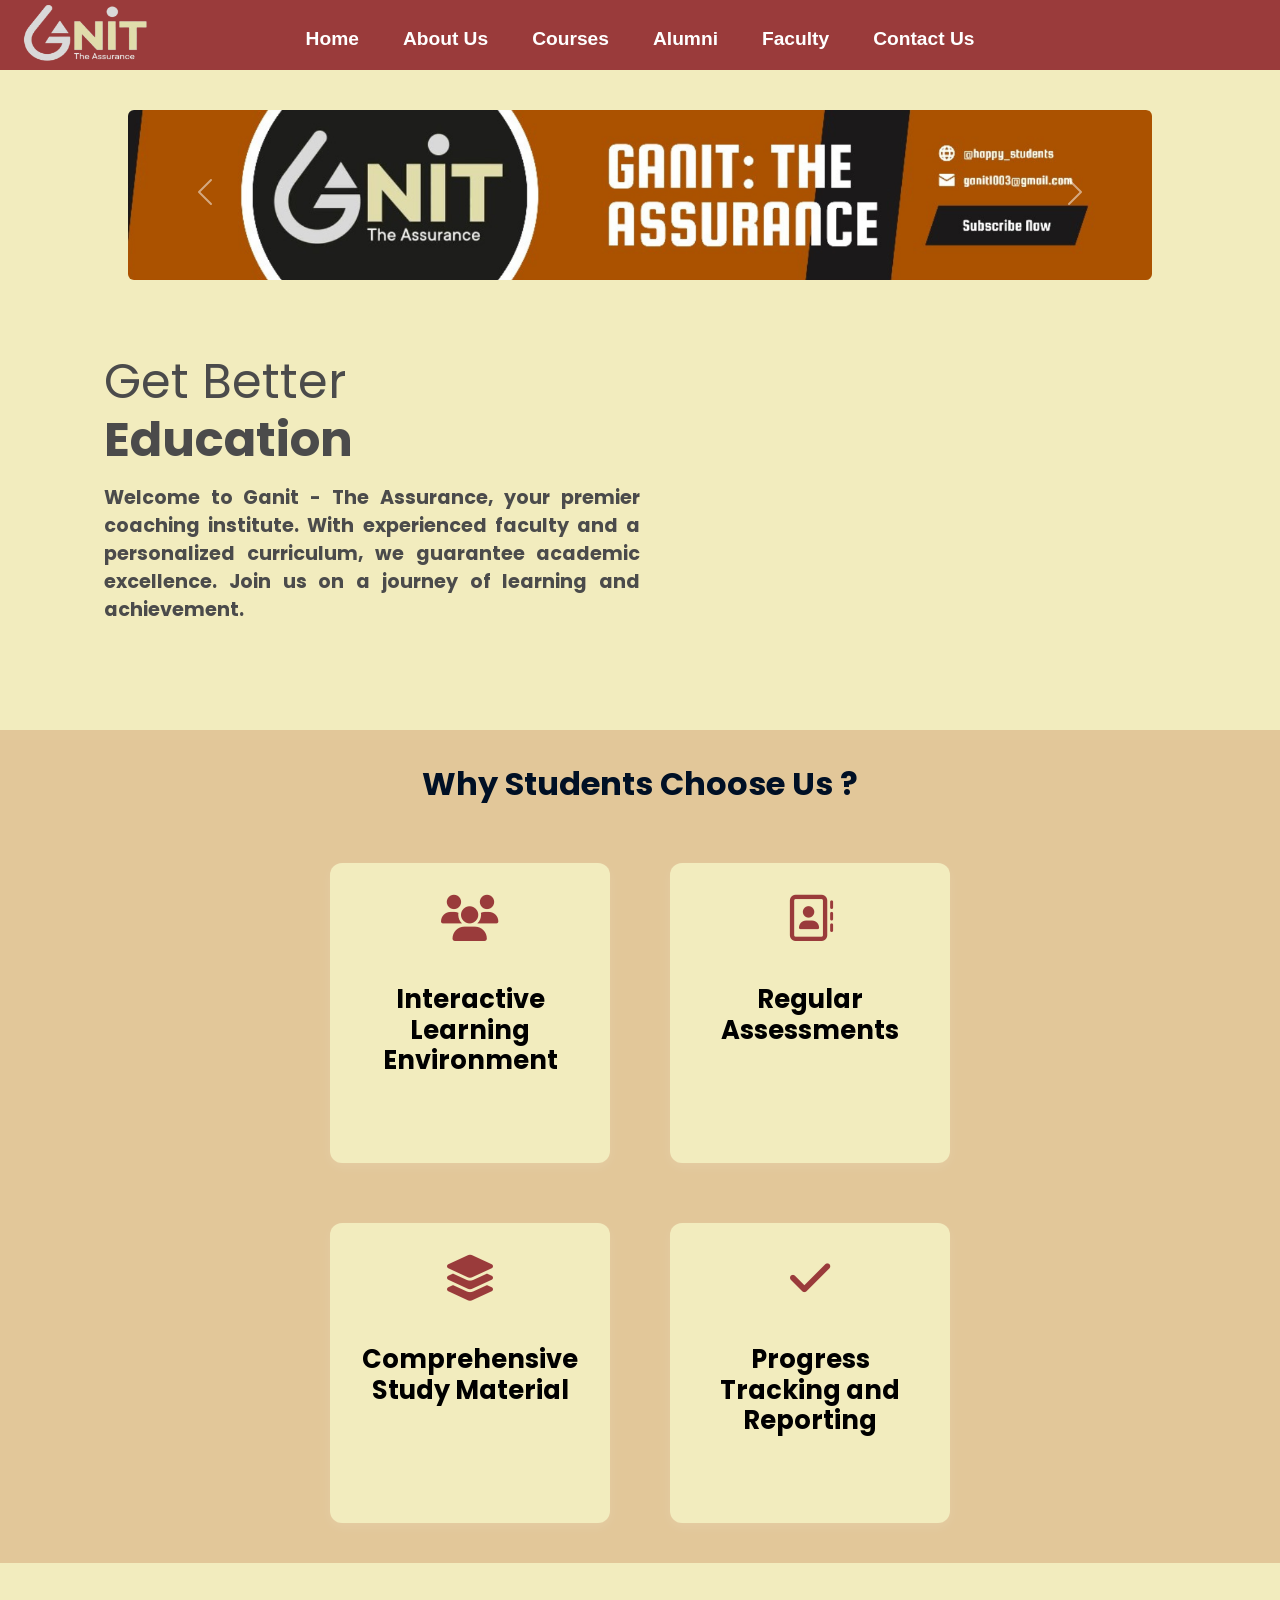
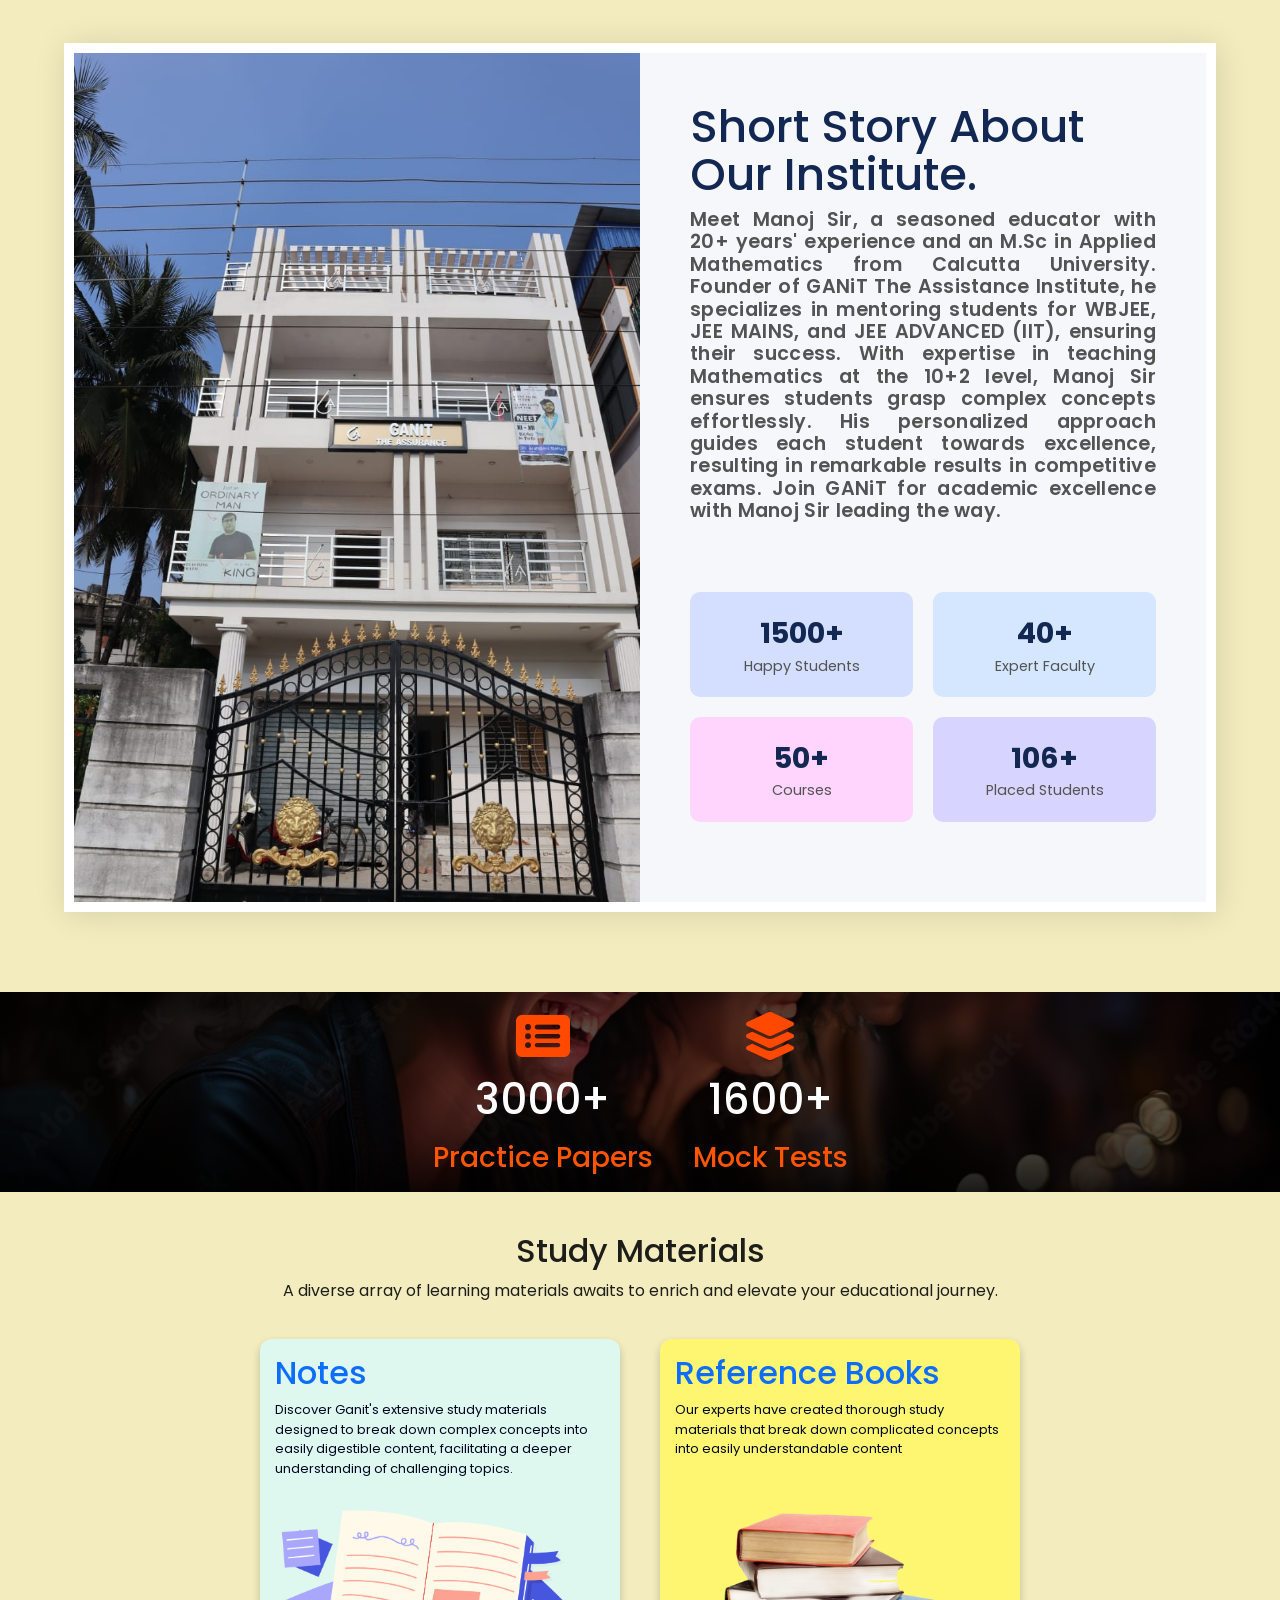
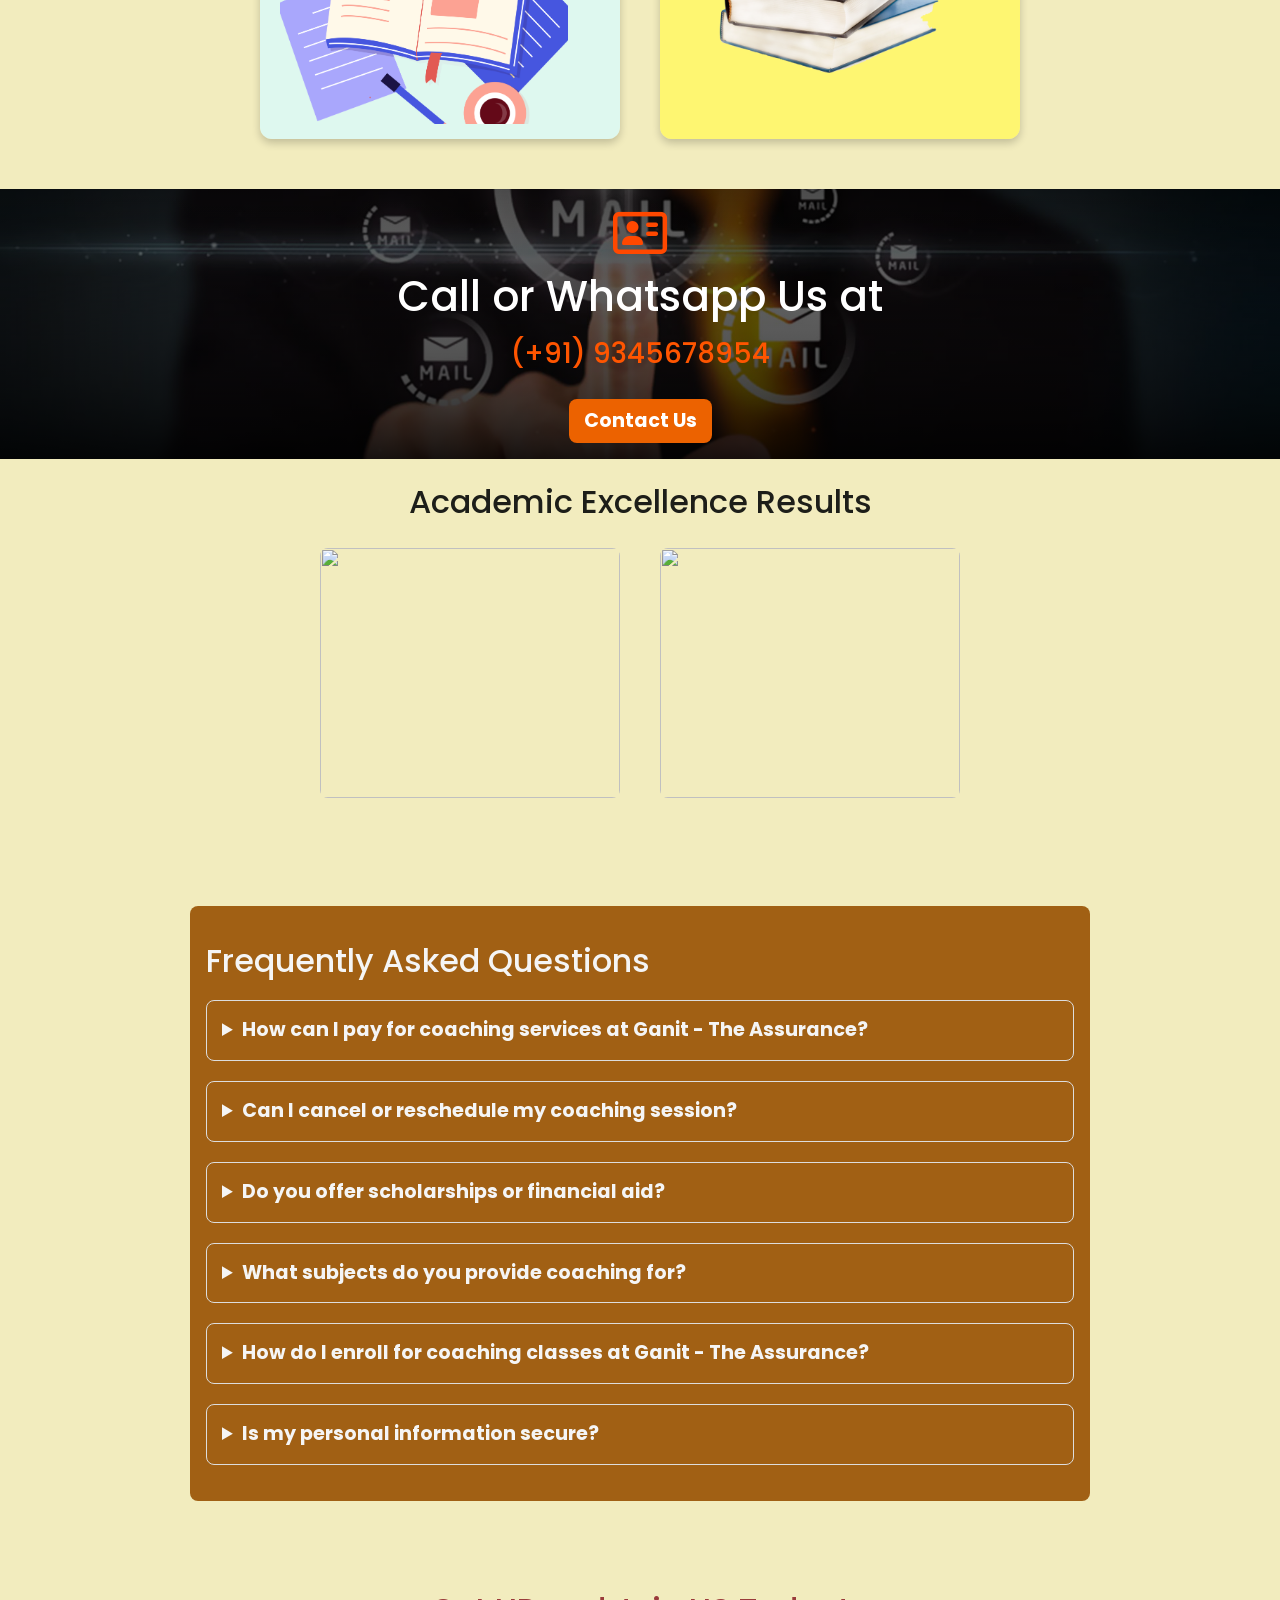
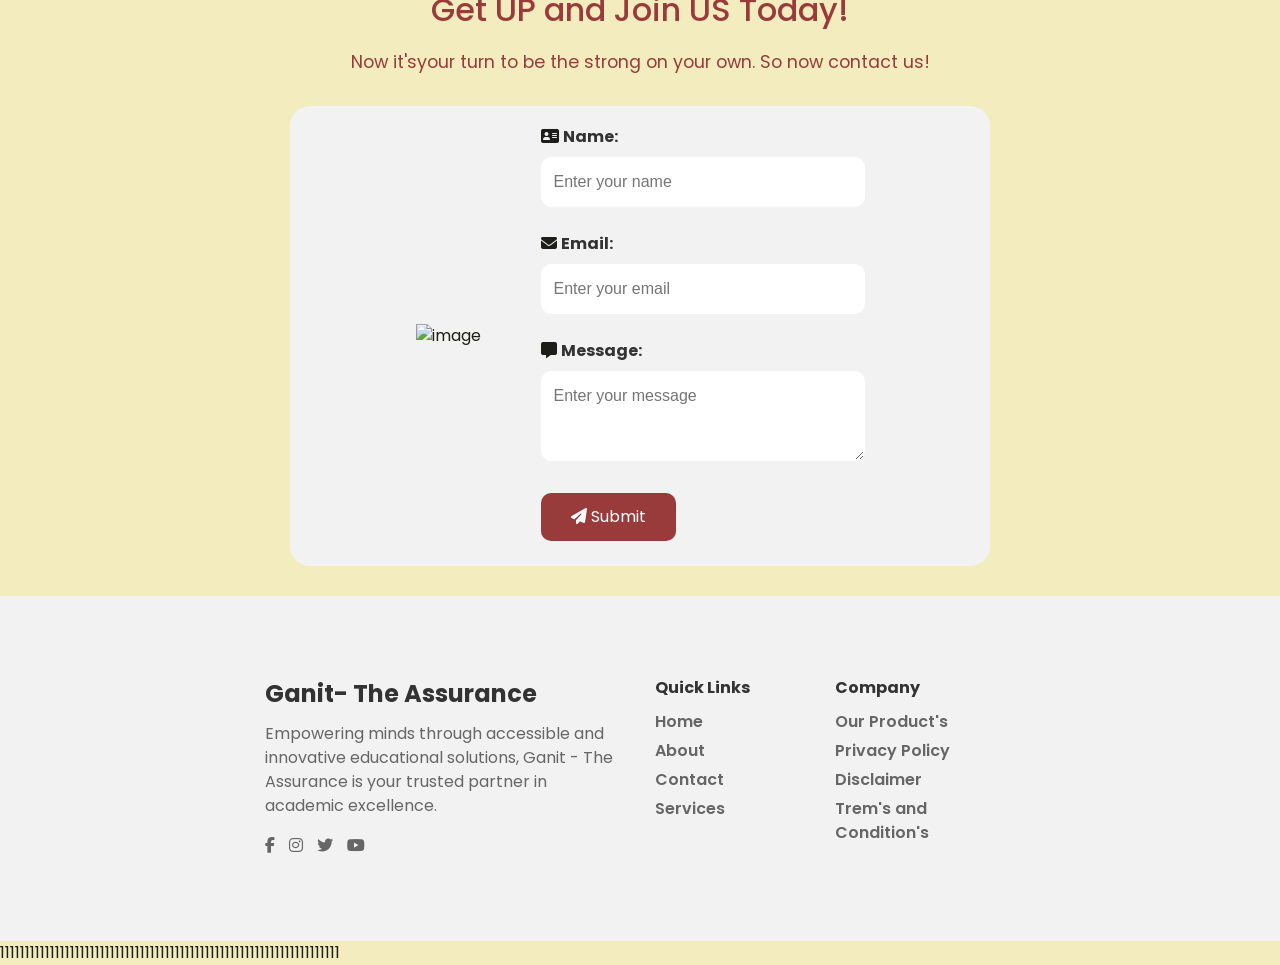
==== commit 1fa5440e: "Update index.html" ====
--- a/index.html
+++ b/index.html
@@ -153,14 +153,6 @@
             </div>
         </div>
 
-        <iframe
-src="https://www.chatbase.co/chatbot-iframe/dMgCmtQedqHVg6r8U_7fF"
-title="Chatbot"
-width="100%"
-style="height: 100%; min-height: 700px"
-frameborder="0"
-></iframe>
-
         <!-- <div class="chat-bot-image">
             <div class="chat-logo">
                 <img id="chat-logo-img" src="chatbot.png" height="60px" width="70px">
@@ -480,4 +472,4 @@
 
     </script>
 </body>
-</html>+</html>
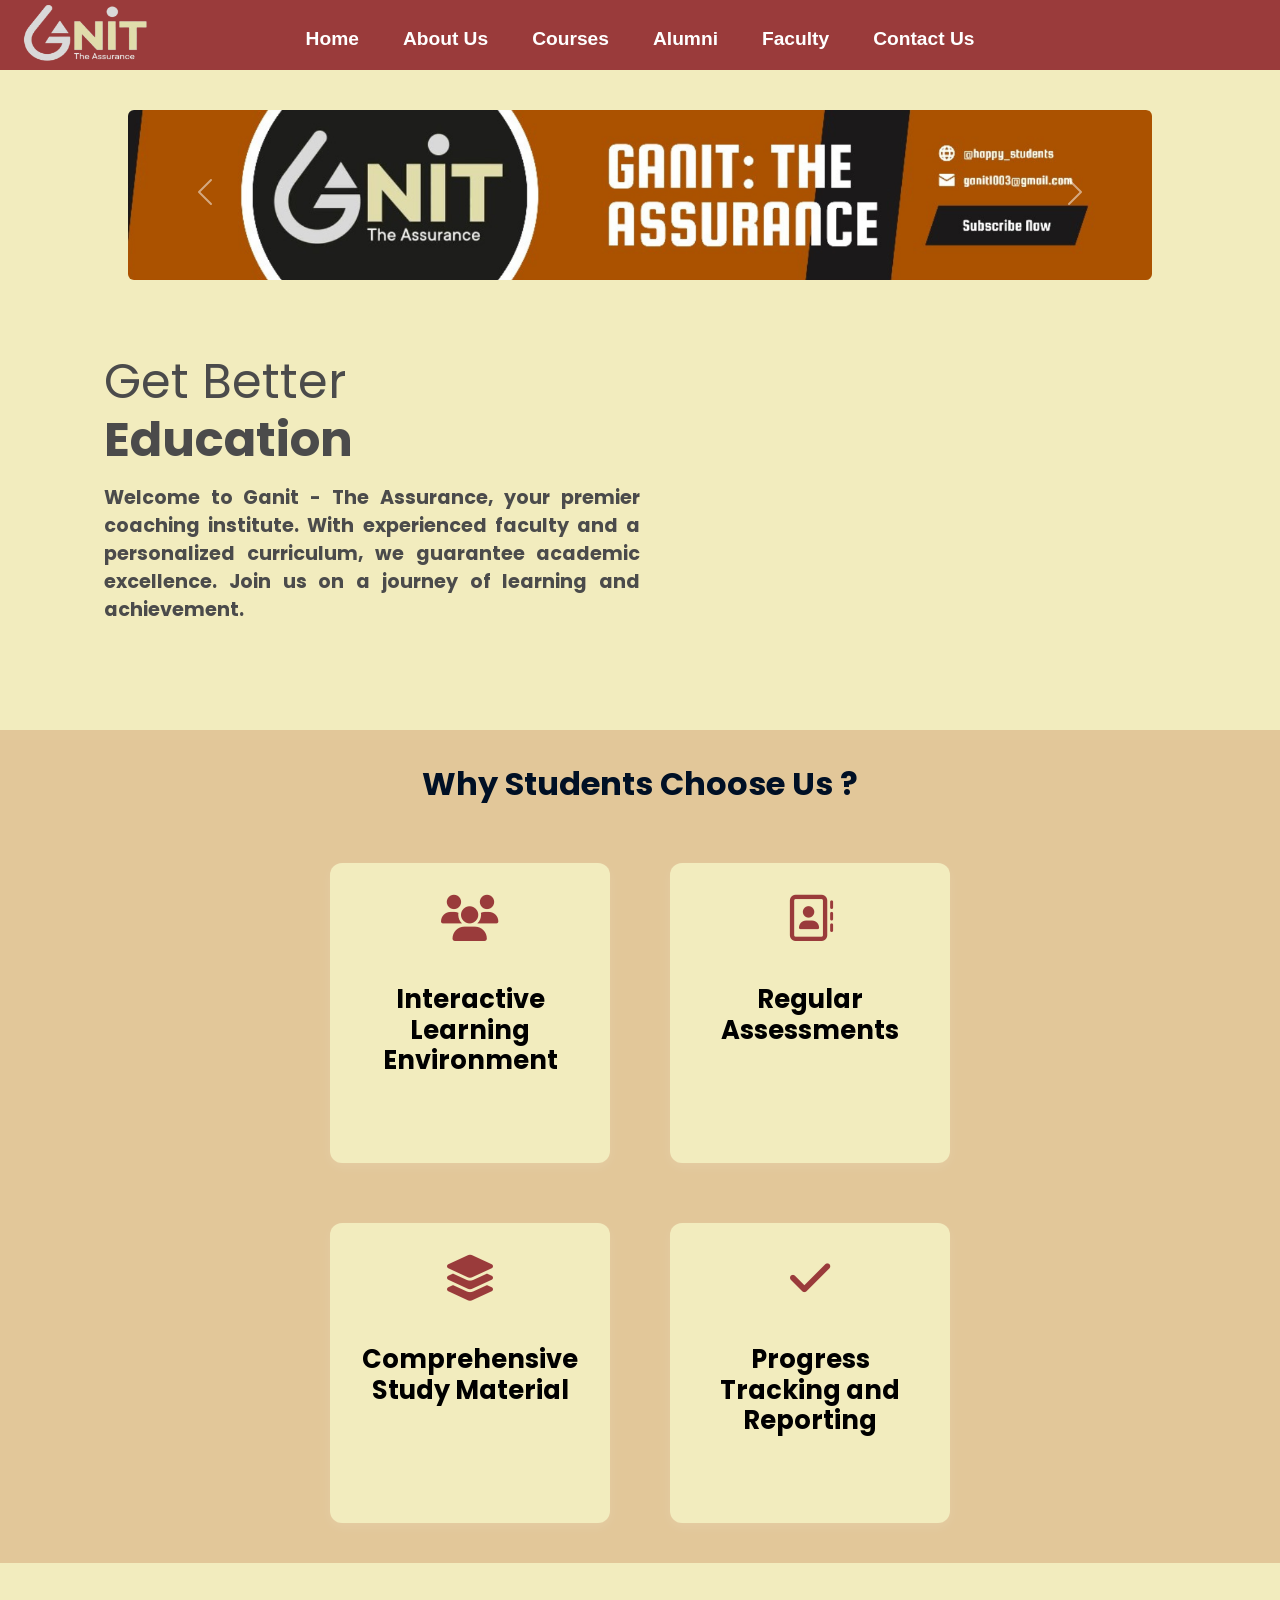
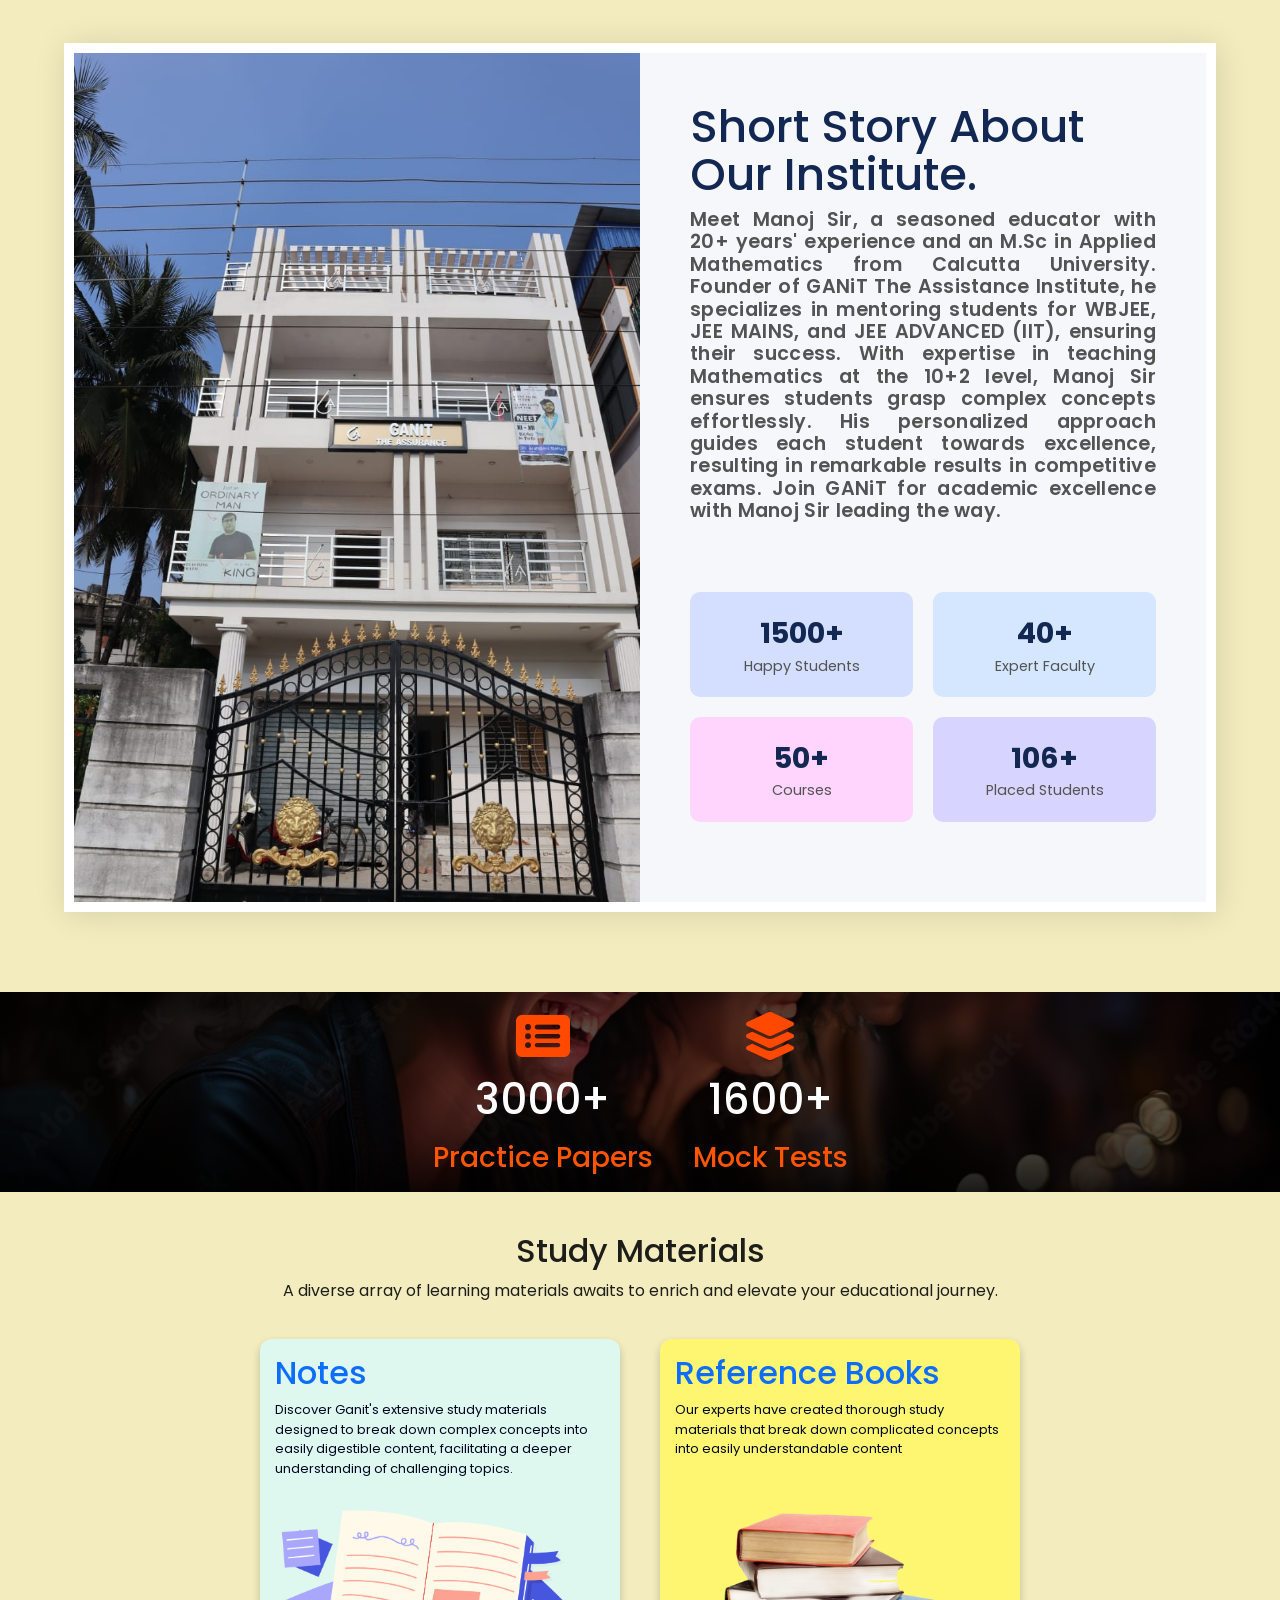
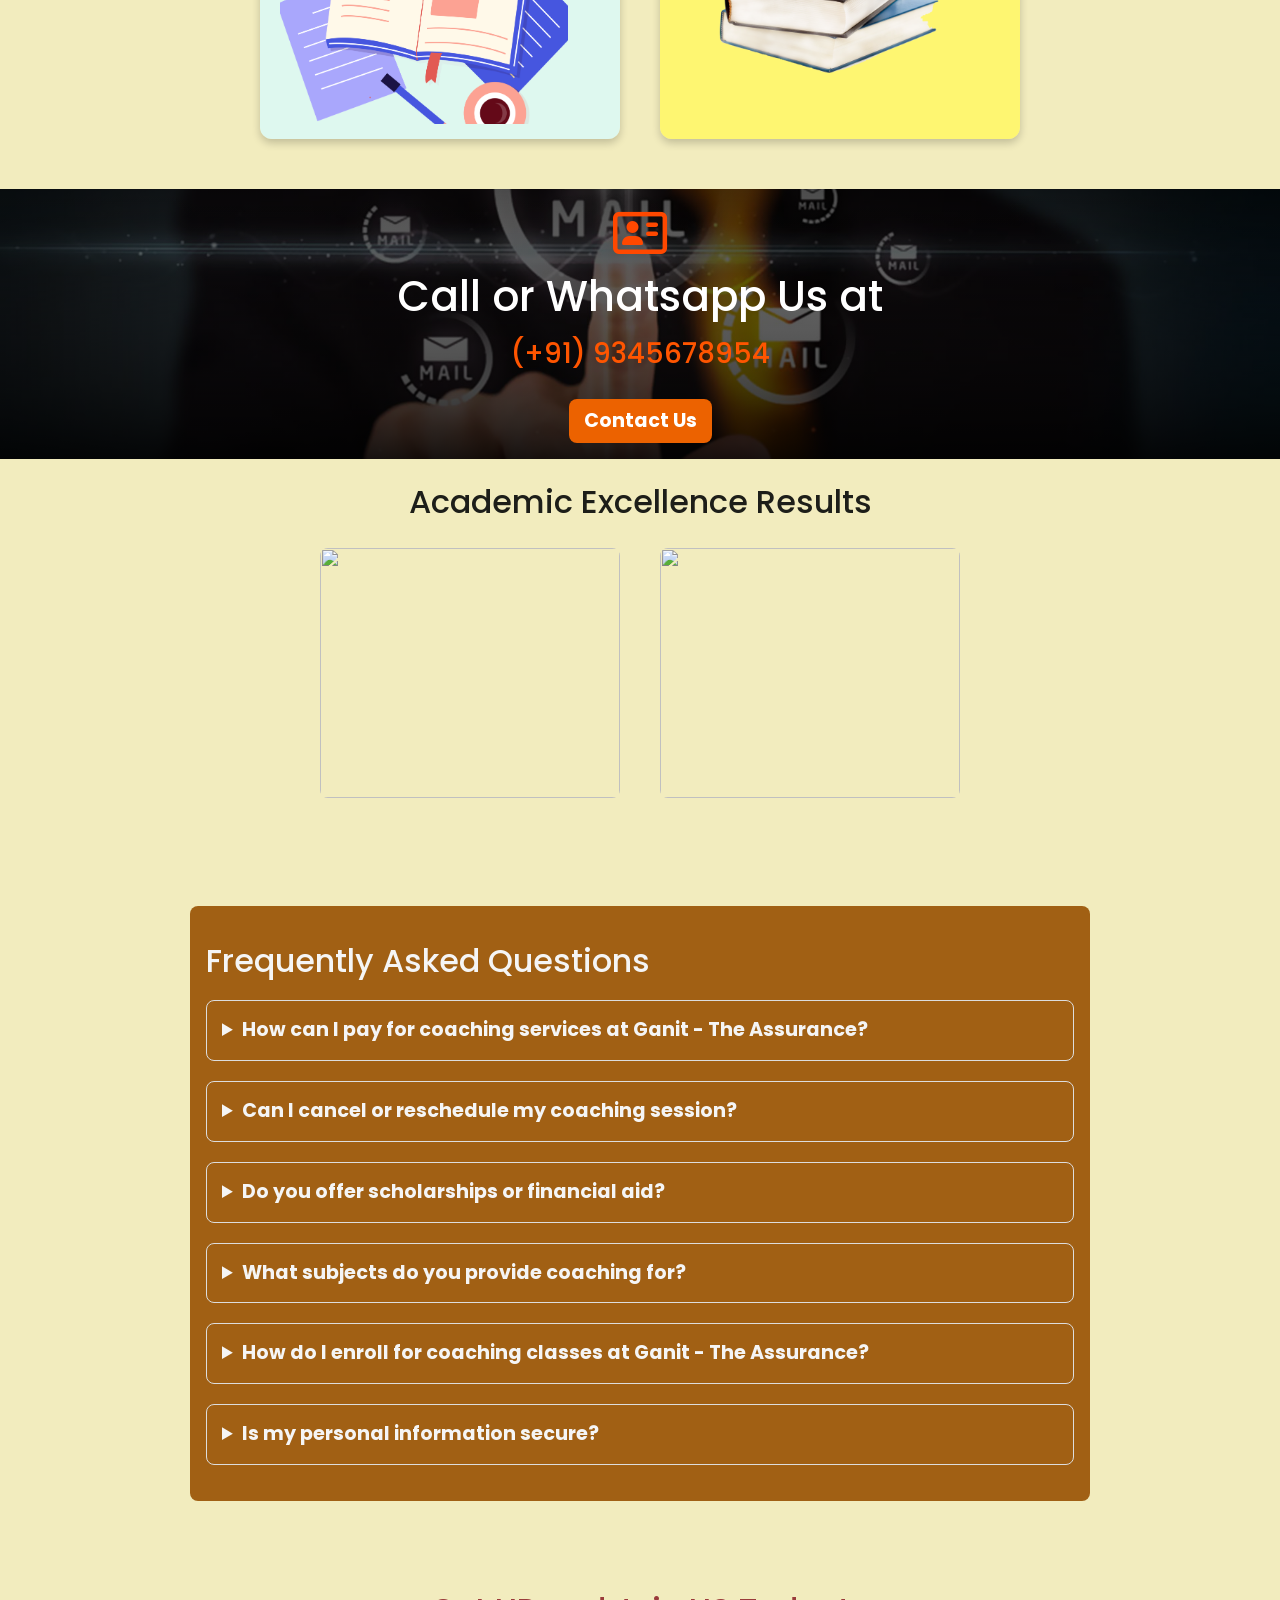
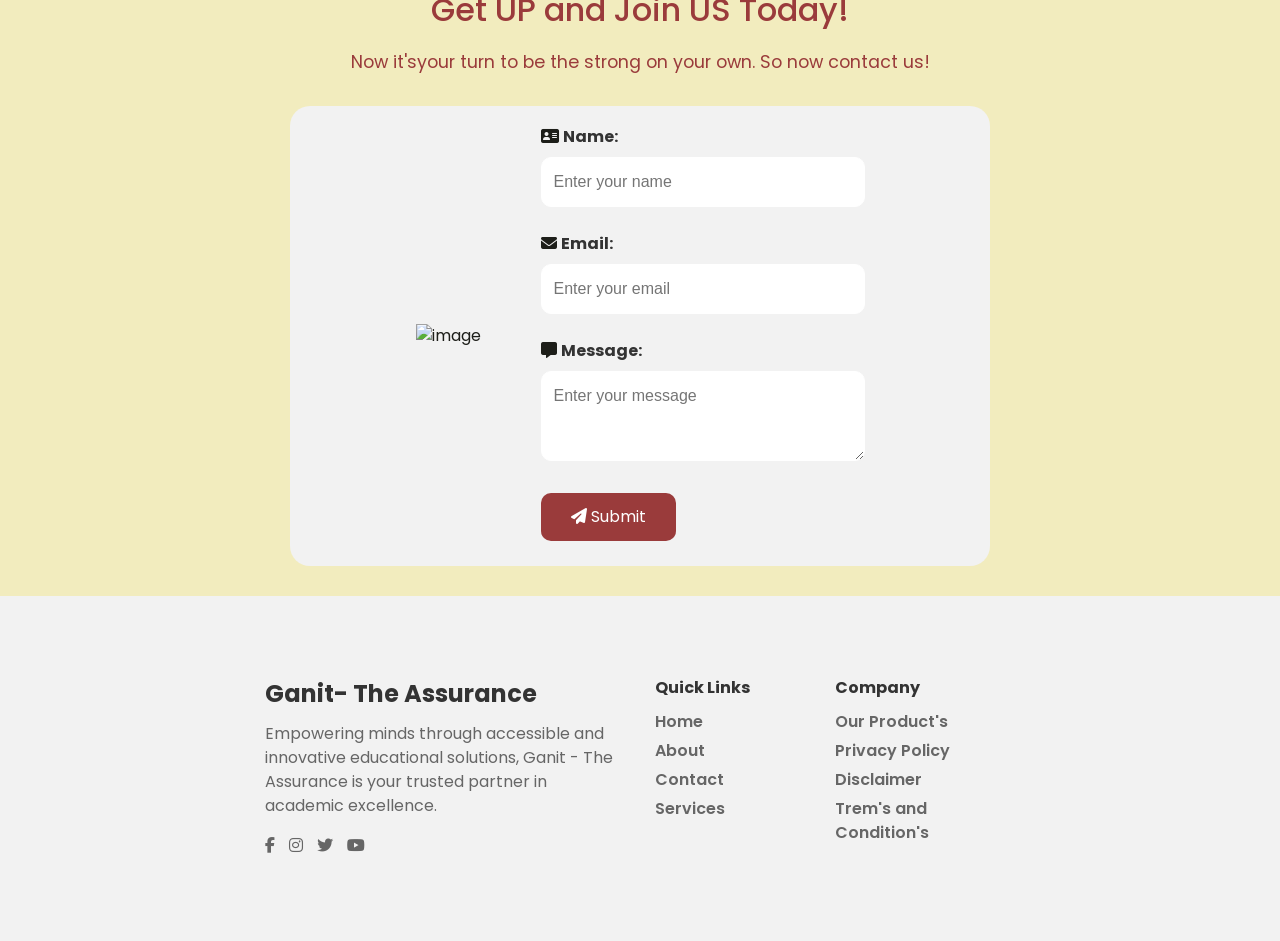
==== commit caa61f2e: "Update index.html" ====
--- a/index.html
+++ b/index.html
@@ -413,7 +413,7 @@
         chatbotId="dMgCmtQedqHVg6r8U_7fF"
         domain="www.chatbase.co"
         defer>
-        </script>   11111111111111111111111111111111111111111111111111111111111111111111
+        </script>
     <script>
         function showSidebar() {
             const sidebar = document.querySelector('.sidebar');
